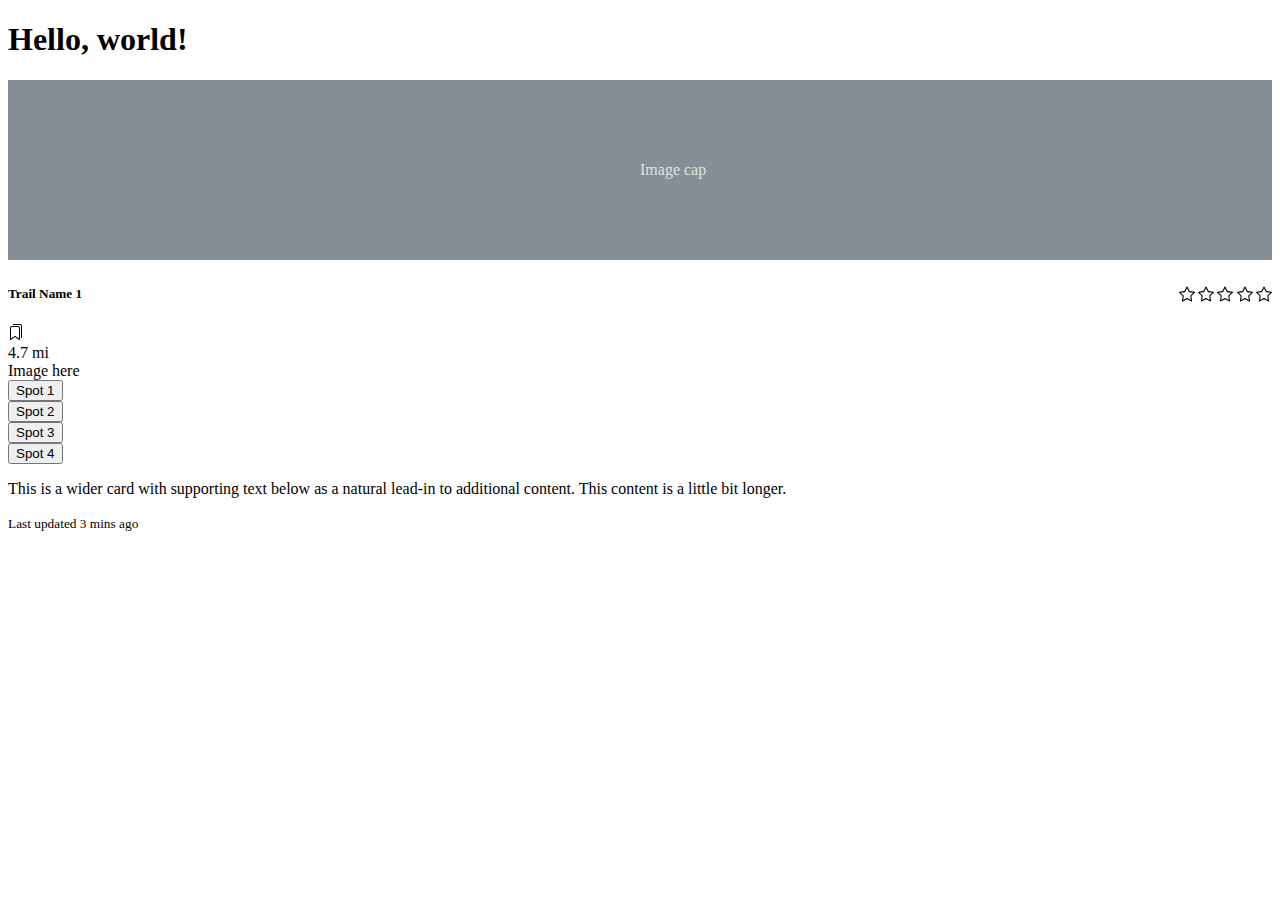
==== Project1/index.html @ 25364078 "Saving" ====
<!doctype html>
<html lang="en">
  <head>
    <meta charset="utf-8">
    <meta name="viewport" content="width=device-width, initial-scale=1">
    <title>Bootstrap demo</title>
    <link href="https://cdn.jsdelivr.net/npm/bootstrap@5.2.0-beta1/dist/css/bootstrap.min.css" rel="stylesheet" integrity="sha384-0evHe/X+R7YkIZDRvuzKMRqM+OrBnVFBL6DOitfPri4tjfHxaWutUpFmBp4vmVor" crossorigin="anonymous">
  </head>
  <body>
    <h1>Hello, world!</h1>
    <script src="https://cdn.jsdelivr.net/npm/bootstrap@5.2.0-beta1/dist/js/bootstrap.bundle.min.js" integrity="sha384-pprn3073KE6tl6bjs2QrFaJGz5/SUsLqktiwsUTF55Jfv3qYSDhgCecCxMW52nD2" crossorigin="anonymous"></script>

    <div class="container-md">
        <div class="card mb-3">
        <svg class="bd-placeholder-img card-img-top" width="100%" height="180" xmlns="http://www.w3.org/2000/svg" role="img" aria-label="Placeholder: Image cap" preserveAspectRatio="xMidYMid slice" focusable="false"><title>Placeholder</title><rect width="100%" height="100%" fill="#868e96"></rect><text x="50%" y="50%" fill="#dee2e6" dy=".3em">Image cap</text></svg>
      
        <div class="card-body">
      <!--     <h5 class="card-title">Trail Name 1</h5> -->
          
      <h5 class="card-title" style="text-align:left;">
          Trail Name 1
          <span style="float:right;">
              <svg xmlns="http://www.w3.org/2000/svg" width="16" height="16" fill="currentColor" class="bi bi-star" viewBox="0 0 16 16">
        <path d="M2.866 14.85c-.078.444.36.791.746.593l4.39-2.256 4.389 2.256c.386.198.824-.149.746-.592l-.83-4.73 3.522-3.356c.33-.314.16-.888-.282-.95l-4.898-.696L8.465.792a.513.513 0 0 0-.927 0L5.354 5.12l-4.898.696c-.441.062-.612.636-.283.95l3.523 3.356-.83 4.73zm4.905-2.767-3.686 1.894.694-3.957a.565.565 0 0 0-.163-.505L1.71 6.745l4.052-.576a.525.525 0 0 0 .393-.288L8 2.223l1.847 3.658a.525.525 0 0 0 .393.288l4.052.575-2.906 2.77a.565.565 0 0 0-.163.506l.694 3.957-3.686-1.894a.503.503 0 0 0-.461 0z"/>
      </svg>
            <svg xmlns="http://www.w3.org/2000/svg" width="16" height="16" fill="currentColor" class="bi bi-star" viewBox="0 0 16 16">
        <path d="M2.866 14.85c-.078.444.36.791.746.593l4.39-2.256 4.389 2.256c.386.198.824-.149.746-.592l-.83-4.73 3.522-3.356c.33-.314.16-.888-.282-.95l-4.898-.696L8.465.792a.513.513 0 0 0-.927 0L5.354 5.12l-4.898.696c-.441.062-.612.636-.283.95l3.523 3.356-.83 4.73zm4.905-2.767-3.686 1.894.694-3.957a.565.565 0 0 0-.163-.505L1.71 6.745l4.052-.576a.525.525 0 0 0 .393-.288L8 2.223l1.847 3.658a.525.525 0 0 0 .393.288l4.052.575-2.906 2.77a.565.565 0 0 0-.163.506l.694 3.957-3.686-1.894a.503.503 0 0 0-.461 0z"/>
      </svg>
            <svg xmlns="http://www.w3.org/2000/svg" width="16" height="16" fill="currentColor" class="bi bi-star" viewBox="0 0 16 16">
        <path d="M2.866 14.85c-.078.444.36.791.746.593l4.39-2.256 4.389 2.256c.386.198.824-.149.746-.592l-.83-4.73 3.522-3.356c.33-.314.16-.888-.282-.95l-4.898-.696L8.465.792a.513.513 0 0 0-.927 0L5.354 5.12l-4.898.696c-.441.062-.612.636-.283.95l3.523 3.356-.83 4.73zm4.905-2.767-3.686 1.894.694-3.957a.565.565 0 0 0-.163-.505L1.71 6.745l4.052-.576a.525.525 0 0 0 .393-.288L8 2.223l1.847 3.658a.525.525 0 0 0 .393.288l4.052.575-2.906 2.77a.565.565 0 0 0-.163.506l.694 3.957-3.686-1.894a.503.503 0 0 0-.461 0z"/>
      </svg>
            <svg xmlns="http://www.w3.org/2000/svg" width="16" height="16" fill="currentColor" class="bi bi-star" viewBox="0 0 16 16">
        <path d="M2.866 14.85c-.078.444.36.791.746.593l4.39-2.256 4.389 2.256c.386.198.824-.149.746-.592l-.83-4.73 3.522-3.356c.33-.314.16-.888-.282-.95l-4.898-.696L8.465.792a.513.513 0 0 0-.927 0L5.354 5.12l-4.898.696c-.441.062-.612.636-.283.95l3.523 3.356-.83 4.73zm4.905-2.767-3.686 1.894.694-3.957a.565.565 0 0 0-.163-.505L1.71 6.745l4.052-.576a.525.525 0 0 0 .393-.288L8 2.223l1.847 3.658a.525.525 0 0 0 .393.288l4.052.575-2.906 2.77a.565.565 0 0 0-.163.506l.694 3.957-3.686-1.894a.503.503 0 0 0-.461 0z"/>
      </svg>
            <svg xmlns="http://www.w3.org/2000/svg" width="16" height="16" fill="currentColor" class="bi bi-star" viewBox="0 0 16 16">
        <path d="M2.866 14.85c-.078.444.36.791.746.593l4.39-2.256 4.389 2.256c.386.198.824-.149.746-.592l-.83-4.73 3.522-3.356c.33-.314.16-.888-.282-.95l-4.898-.696L8.465.792a.513.513 0 0 0-.927 0L5.354 5.12l-4.898.696c-.441.062-.612.636-.283.95l3.523 3.356-.83 4.73zm4.905-2.767-3.686 1.894.694-3.957a.565.565 0 0 0-.163-.505L1.71 6.745l4.052-.576a.525.525 0 0 0 .393-.288L8 2.223l1.847 3.658a.525.525 0 0 0 .393.288l4.052.575-2.906 2.77a.565.565 0 0 0-.163.506l.694 3.957-3.686-1.894a.503.503 0 0 0-.461 0z"/>
      </svg>
          </span>
      </h5>
          <div class="container">
          <div class="row justify-content-start">
          <div class="col-1">
            <svg xmlns="http://www.w3.org/2000/svg" width="16" height="16" fill="currentColor" class="bi bi-bookmarks" viewBox="0 0 16 16">
        <path d="M2 4a2 2 0 0 1 2-2h6a2 2 0 0 1 2 2v11.5a.5.5 0 0 1-.777.416L7 13.101l-4.223 2.815A.5.5 0 0 1 2 15.5V4zm2-1a1 1 0 0 0-1 1v10.566l3.723-2.482a.5.5 0 0 1 .554 0L11 14.566V4a1 1 0 0 0-1-1H4z"/>
        <path d="M4.268 1H12a1 1 0 0 1 1 1v11.768l.223.148A.5.5 0 0 0 14 13.5V2a2 2 0 0 0-2-2H6a2 2 0 0 0-1.732 1z"/>
      </svg>
          </div>
          <div class="col-5 card-text">
            4.7 mi
          </div>
          <div class="col-6">
            Image here
          </div>
        </div>
            </div>
          <div class="container">
            <div class="row justify-content-start">
            <div class="col-2">
              <button type="button" class="btn btn-light" data-bs-container="body" data-bs-toggle="popover" data-bs-placement="top" data-bs-content="Top popover">
        Spot 1
      </button>
              </div>
            <div class="col-2">
              <button type="button" class="btn btn-light" data-bs-container="body" data-bs-toggle="popover" data-bs-placement="top" data-bs-content="Top popover">
        Spot 2
      </button>
              </div>
            <div class="col-2">
              <button type="button" class="btn btn-light" data-bs-container="body" data-bs-toggle="popover" data-bs-placement="top" data-bs-content="Top popover">
        Spot 3
      </button>
              </div>
            <div class="col-2">
              <button type="button" class="btn btn-light" data-bs-container="body" data-bs-toggle="popover" data-bs-placement="top" data-bs-content="Top popover">
        Spot 4
      </button>
              </div>
              </div>
            </div>
          <p class="card-text">This is a wider card with supporting text below as a natural lead-in to additional content. This content is a little bit longer.</p>
          <p class="card-text"><small class="text-muted">Last updated 3 mins ago</small></p>
        </div>
      </div>
      </div>
      
      
  </body>
</html>
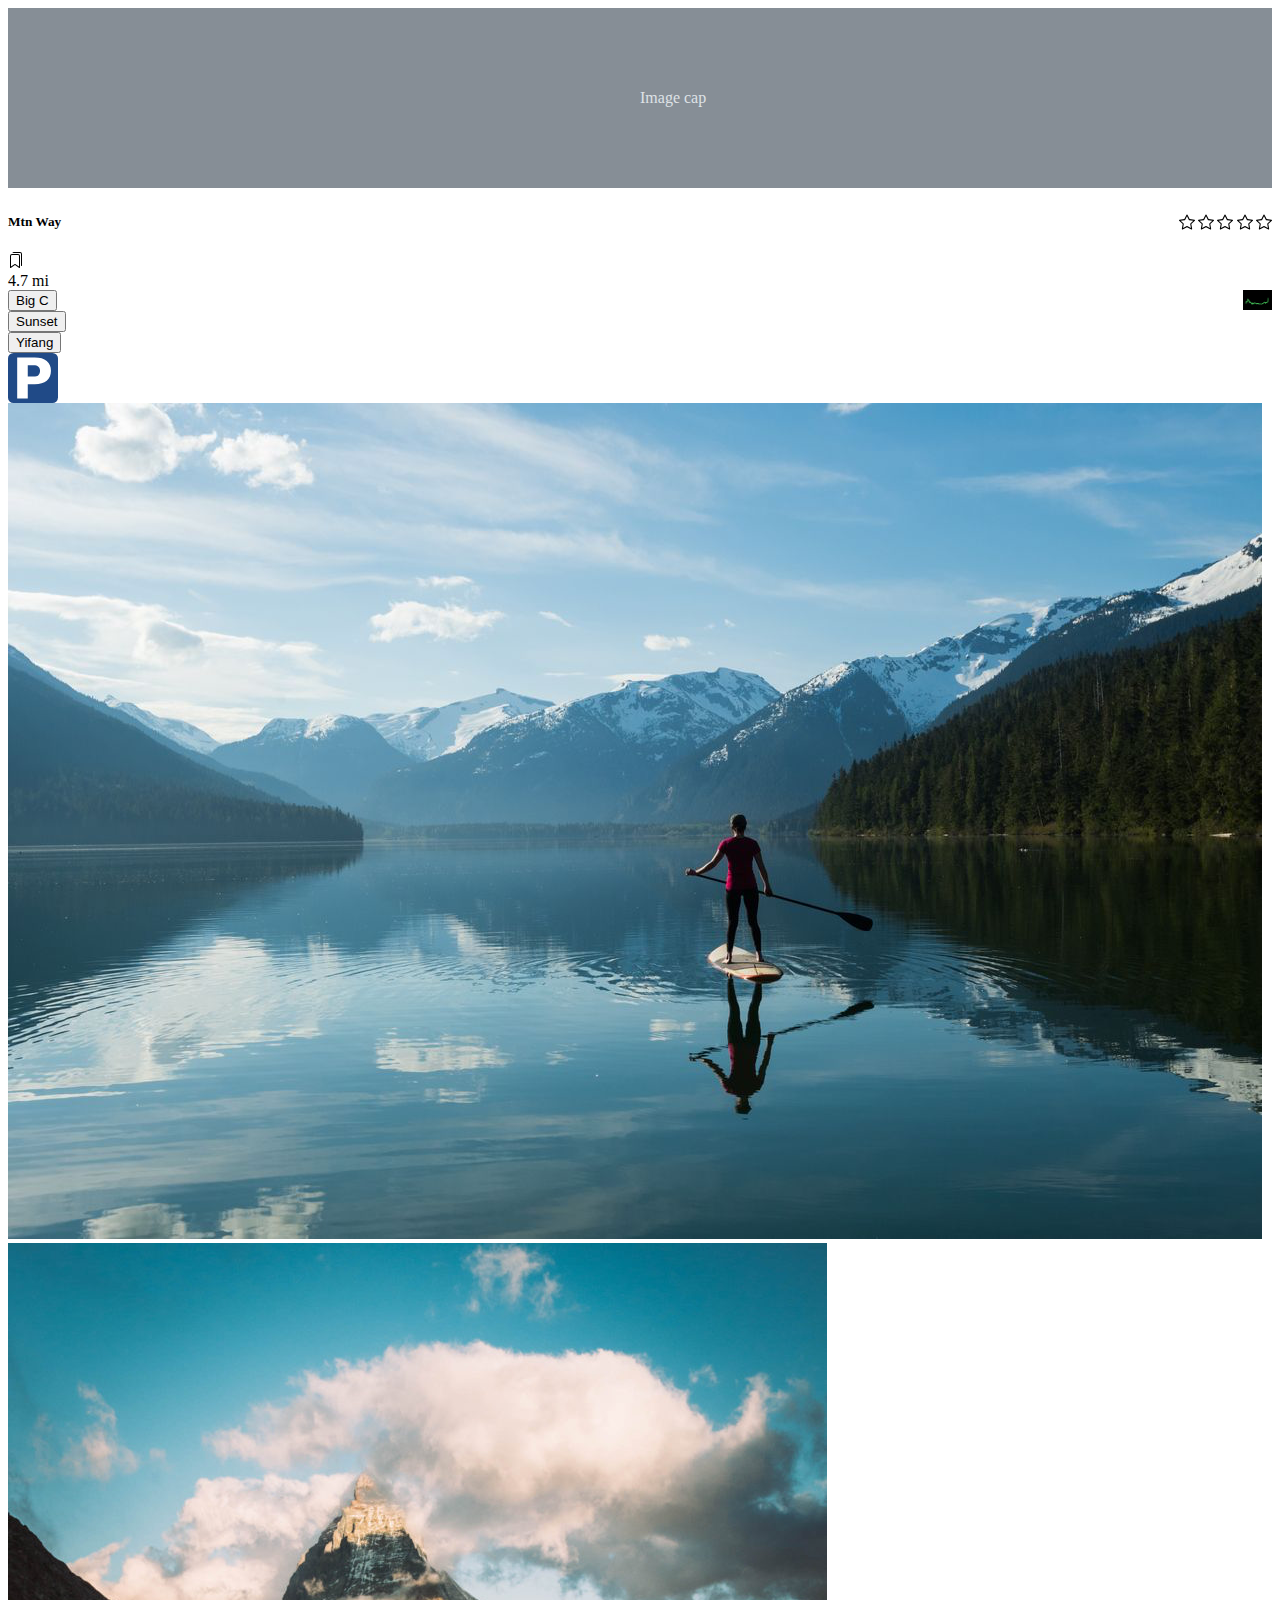
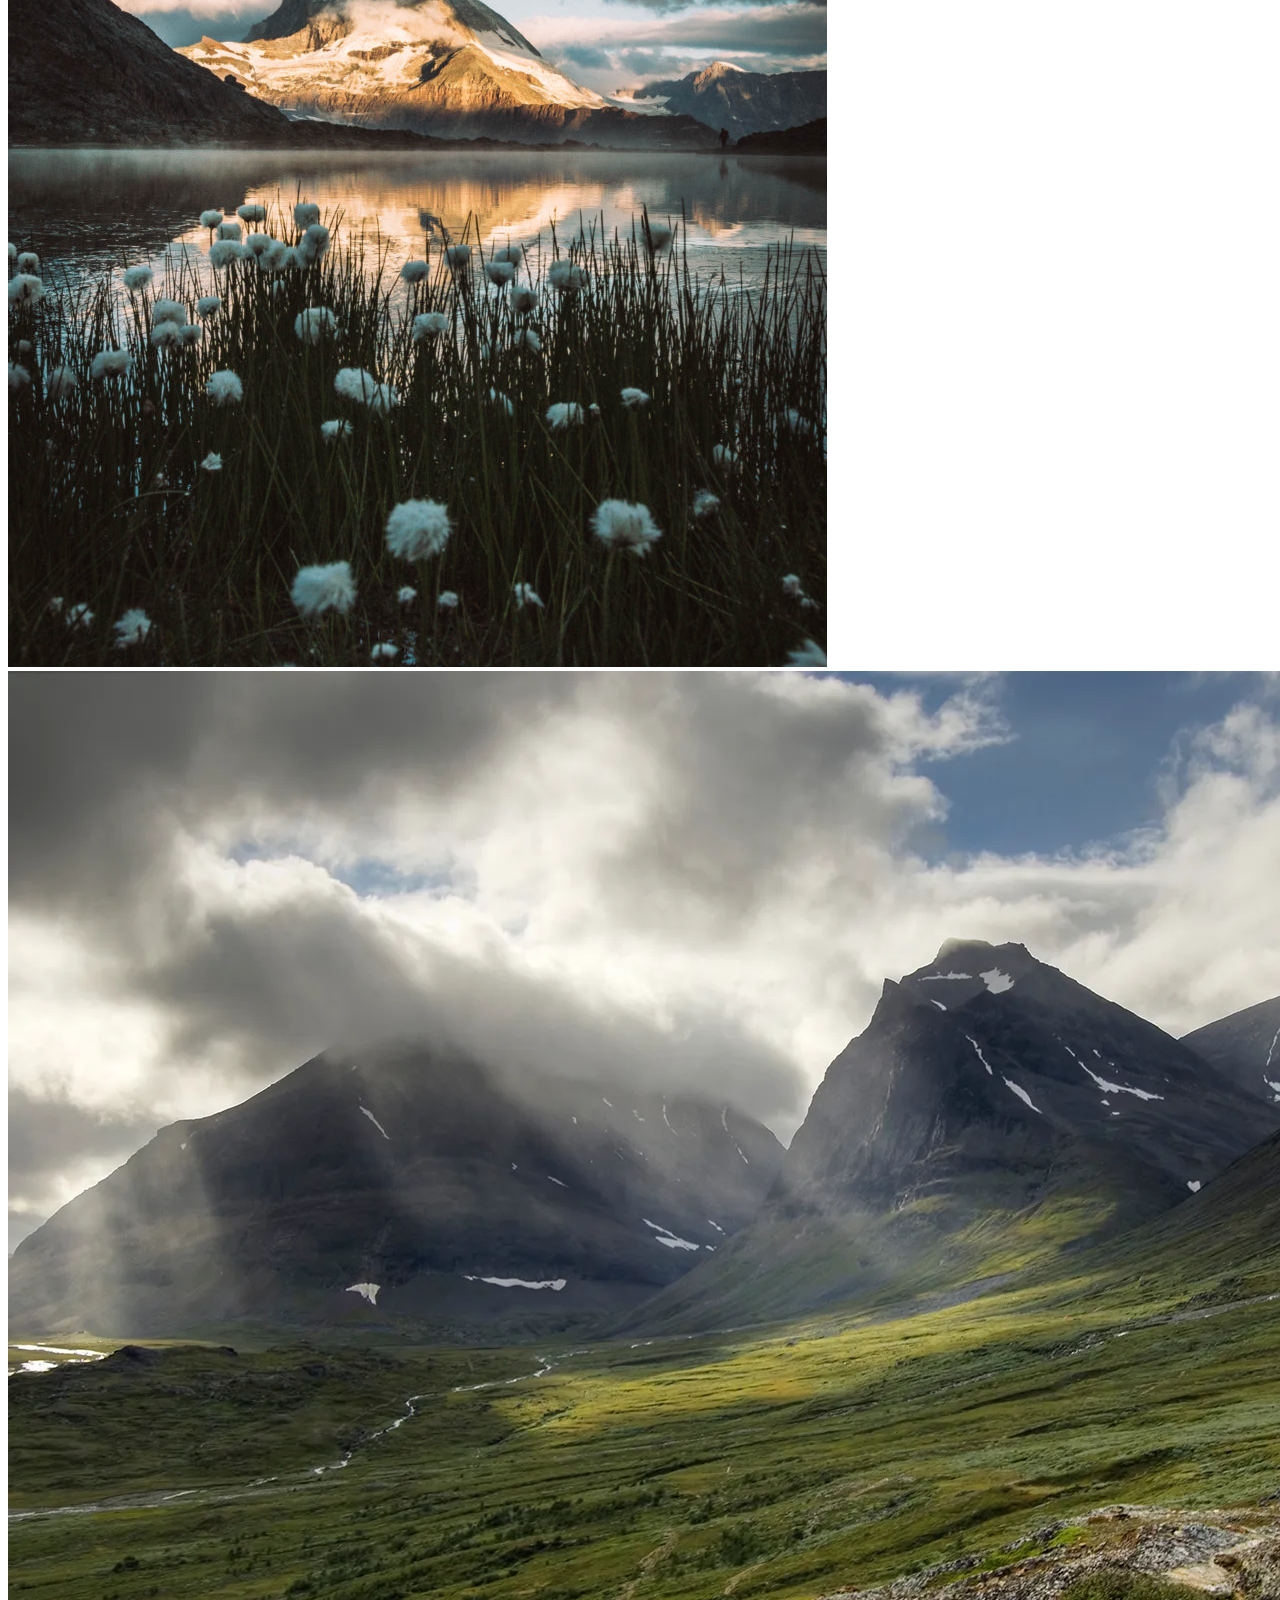
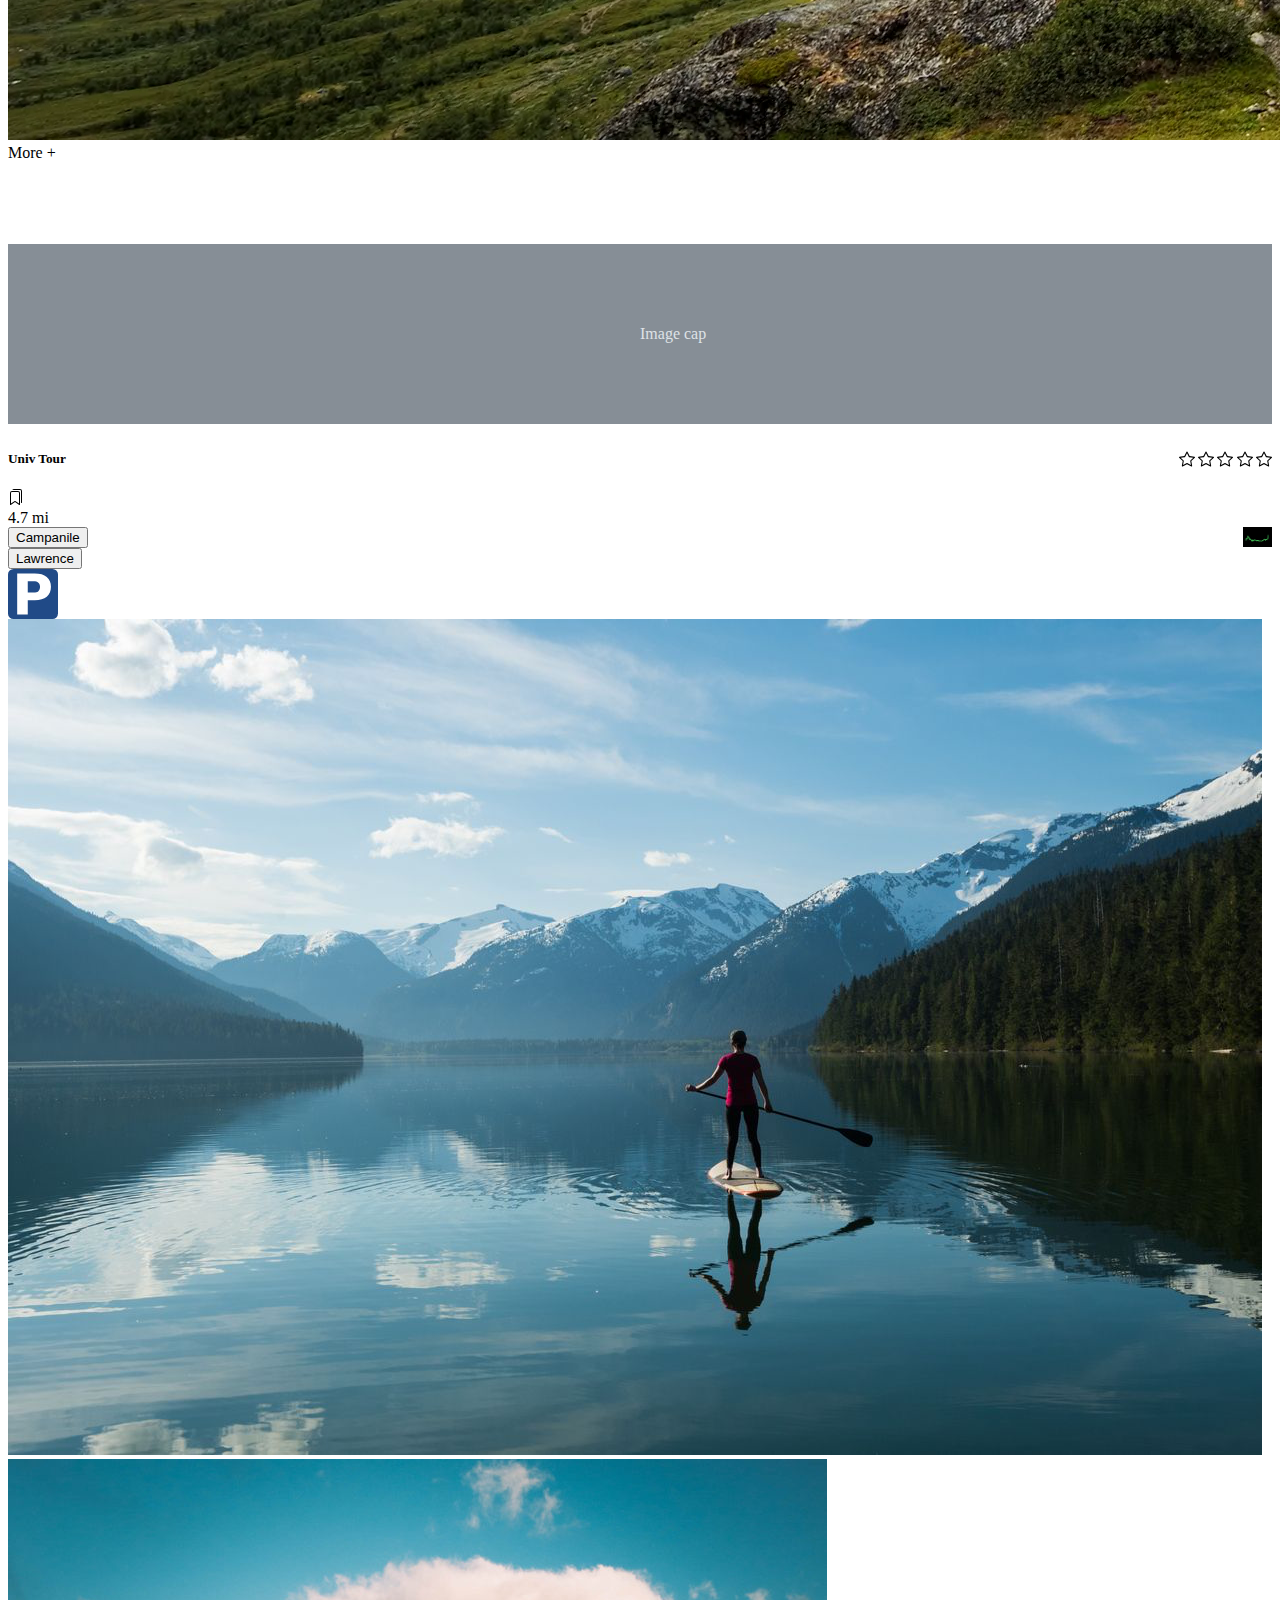
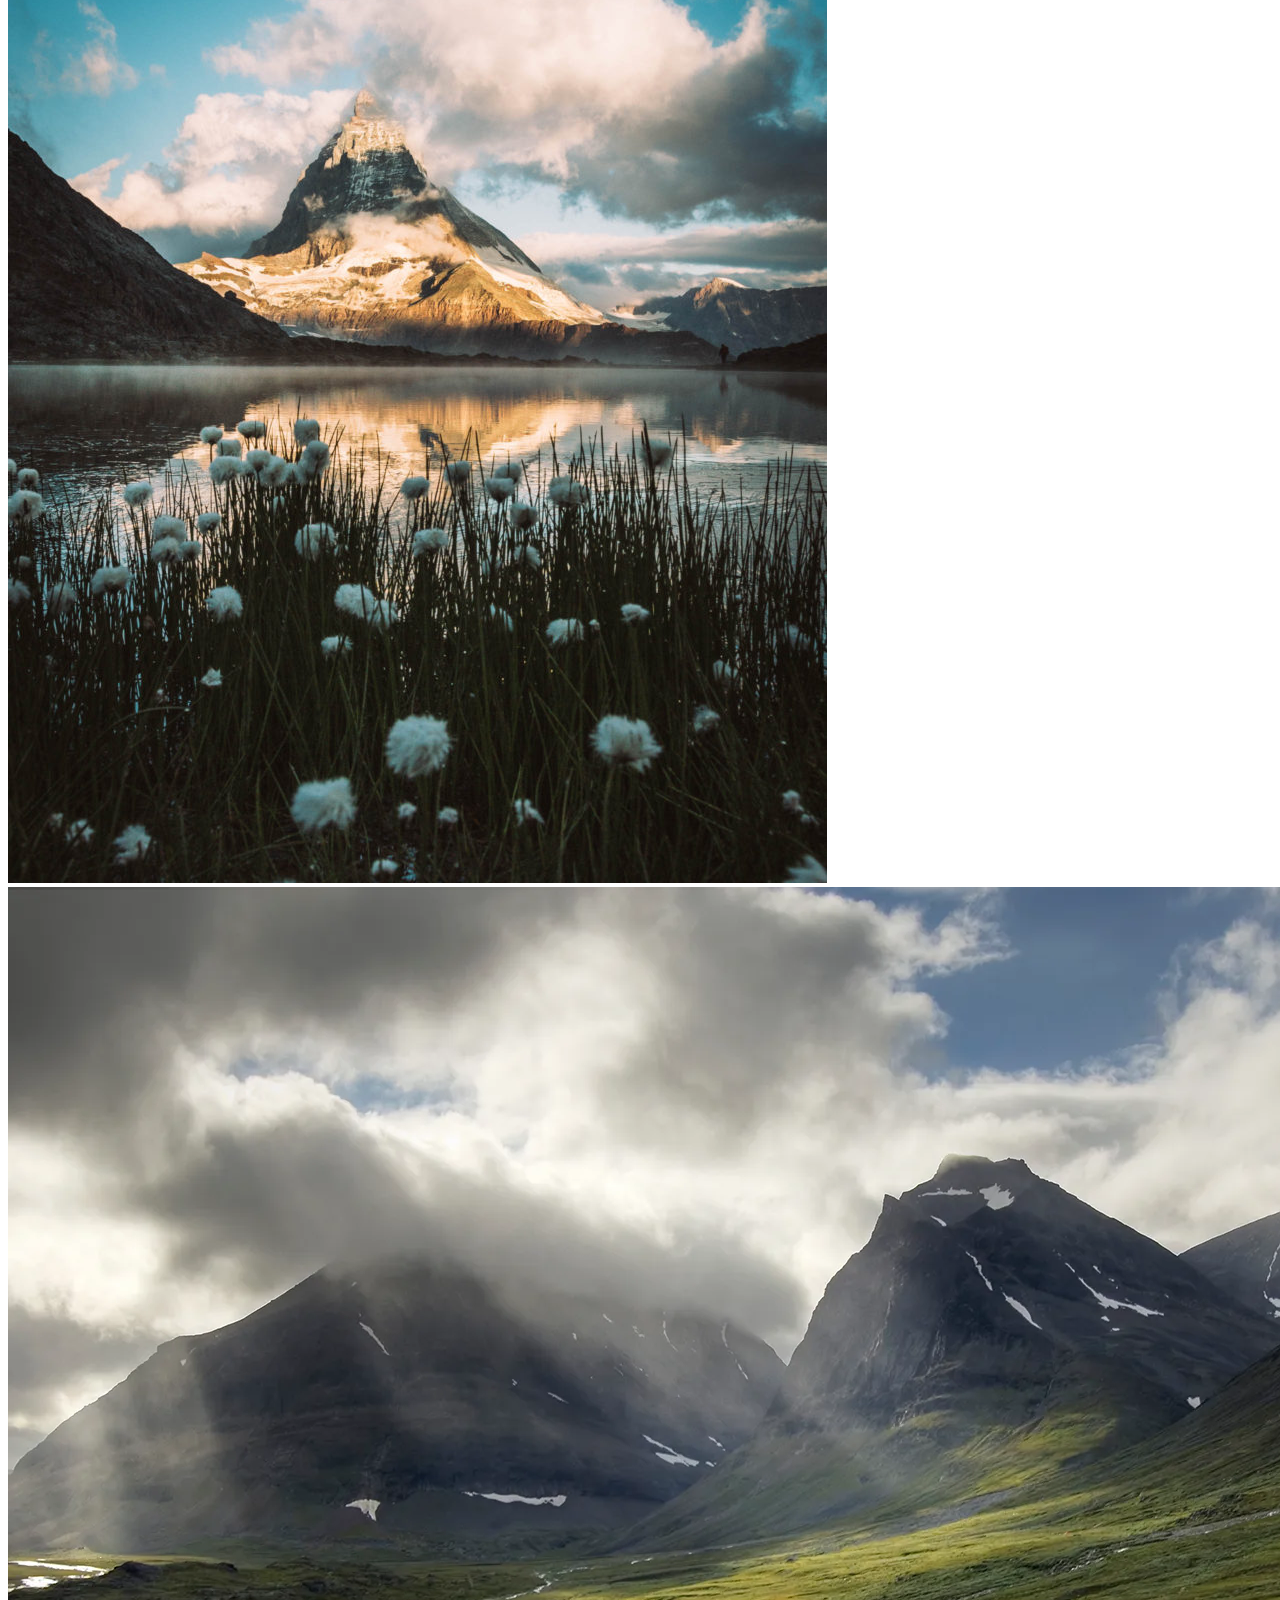
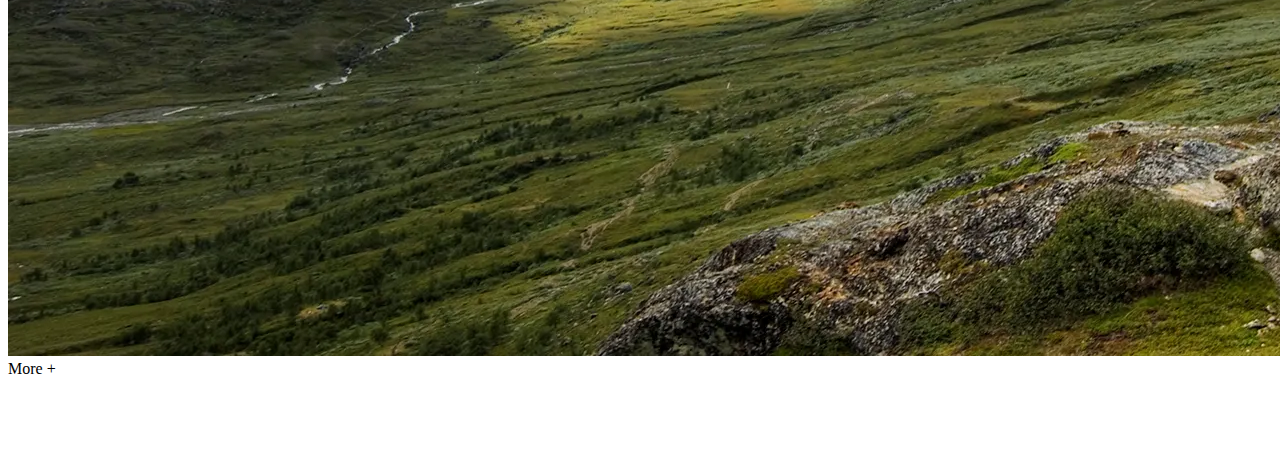
==== commit 732d5015: "Two tabs" ====
--- a/Project1/index.html
+++ b/Project1/index.html
@@ -3,14 +3,14 @@
   <head>
     <meta charset="utf-8">
     <meta name="viewport" content="width=device-width, initial-scale=1">
-    <title>Bootstrap demo</title>
+    <title>Project1 Index</title>
+    <link rel="stylesheet" href="Project1.css">
     <link href="https://cdn.jsdelivr.net/npm/bootstrap@5.2.0-beta1/dist/css/bootstrap.min.css" rel="stylesheet" integrity="sha384-0evHe/X+R7YkIZDRvuzKMRqM+OrBnVFBL6DOitfPri4tjfHxaWutUpFmBp4vmVor" crossorigin="anonymous">
   </head>
   <body>
-    <h1>Hello, world!</h1>
     <script src="https://cdn.jsdelivr.net/npm/bootstrap@5.2.0-beta1/dist/js/bootstrap.bundle.min.js" integrity="sha384-pprn3073KE6tl6bjs2QrFaJGz5/SUsLqktiwsUTF55Jfv3qYSDhgCecCxMW52nD2" crossorigin="anonymous"></script>
 
-    <div class="container-md">
+    <div class="container-md" style="margin-bottom:5px">
         <div class="card mb-3">
         <svg class="bd-placeholder-img card-img-top" width="100%" height="180" xmlns="http://www.w3.org/2000/svg" role="img" aria-label="Placeholder: Image cap" preserveAspectRatio="xMidYMid slice" focusable="false"><title>Placeholder</title><rect width="100%" height="100%" fill="#868e96"></rect><text x="50%" y="50%" fill="#dee2e6" dy=".3em">Image cap</text></svg>
       
@@ -18,7 +18,7 @@
       <!--     <h5 class="card-title">Trail Name 1</h5> -->
           
       <h5 class="card-title" style="text-align:left;">
-          Trail Name 1
+          Mtn Way
           <span style="float:right;">
               <svg xmlns="http://www.w3.org/2000/svg" width="16" height="16" fill="currentColor" class="bi bi-star" viewBox="0 0 16 16">
         <path d="M2.866 14.85c-.078.444.36.791.746.593l4.39-2.256 4.389 2.256c.386.198.824-.149.746-.592l-.83-4.73 3.522-3.356c.33-.314.16-.888-.282-.95l-4.898-.696L8.465.792a.513.513 0 0 0-.927 0L5.354 5.12l-4.898.696c-.441.062-.612.636-.283.95l3.523 3.356-.83 4.73zm4.905-2.767-3.686 1.894.694-3.957a.565.565 0 0 0-.163-.505L1.71 6.745l4.052-.576a.525.525 0 0 0 .393-.288L8 2.223l1.847 3.658a.525.525 0 0 0 .393.288l4.052.575-2.906 2.77a.565.565 0 0 0-.163.506l.694 3.957-3.686-1.894a.503.503 0 0 0-.461 0z"/>
@@ -49,36 +49,139 @@
             4.7 mi
           </div>
           <div class="col-6">
-            Image here
+            <span style="float:right;">
+                <img src="img/Chart1.jpeg" height="20px">
+            </span>
           </div>
         </div>
             </div>
           <div class="container">
             <div class="row justify-content-start">
-            <div class="col-2">
+            <div class="col-3">
               <button type="button" class="btn btn-light" data-bs-container="body" data-bs-toggle="popover" data-bs-placement="top" data-bs-content="Top popover">
-        Spot 1
+        Big C
       </button>
               </div>
-            <div class="col-2">
+            <div class="col-3">
               <button type="button" class="btn btn-light" data-bs-container="body" data-bs-toggle="popover" data-bs-placement="top" data-bs-content="Top popover">
-        Spot 2
+        Sunset
       </button>
               </div>
-            <div class="col-2">
+            <div class="col-3">
               <button type="button" class="btn btn-light" data-bs-container="body" data-bs-toggle="popover" data-bs-placement="top" data-bs-content="Top popover">
-        Spot 3
-      </button>
-              </div>
-            <div class="col-2">
-              <button type="button" class="btn btn-light" data-bs-container="body" data-bs-toggle="popover" data-bs-placement="top" data-bs-content="Top popover">
-        Spot 4
+        Yifang
       </button>
               </div>
               </div>
             </div>
-          <p class="card-text">This is a wider card with supporting text below as a natural lead-in to additional content. This content is a little bit longer.</p>
-          <p class="card-text"><small class="text-muted">Last updated 3 mins ago</small></p>
+            <div style="height: 50px">
+                <div class="h-100 d-inline-block" style="width: 70px">
+                    <img src="img/Parking_icon.svg" class="feature-image">
+                </div>
+                <div class="h-100 d-inline-block" style="width: 70px">
+                    <img src="https://www.freeiconspng.com/thumbs/restroom-icon/man-and-women-restroom-icon-12.png" class="feature-image">
+                </div>
+                <div class="h-100 d-inline-block" style="width: 70px">
+                    <img src="https://cdn1.iconfinder.com/data/icons/road-signs-line-filled/614/1066_-_Steep_ascent-512.png" class="feature-image">
+                </div>
+              </div>
+              <div class="d-flex flex-row flex-nowrap overflow-auto">
+                   <div class="card card-block mx-2" style="min-width: 100px; min-height: 100px">
+                    <img src="img/image1.png" class="card-img-top">
+                </div>
+                   <div class="card card-block mx-2" style="min-width: 100px; min-height: 100px">
+                    <img src="img/image2.png" class="card-img-top">
+                </div>
+                   <div class="card card-block mx-2" style="min-width: 100px; min-height: 100px">
+                    <img src="img/image6.png" class="card-img-top">
+                </div>
+                   <div class="card card-block mx-2" style="min-width: 100px; min-height: 100px">More +</div>
+                </div>
+        </div>
+      </div>
+
+
+      <div class="card mb-3">
+        <svg class="bd-placeholder-img card-img-top" width="100%" height="180" xmlns="http://www.w3.org/2000/svg" role="img" aria-label="Placeholder: Image cap" preserveAspectRatio="xMidYMid slice" focusable="false"><title>Placeholder</title><rect width="100%" height="100%" fill="#868e96"></rect><text x="50%" y="50%" fill="#dee2e6" dy=".3em">Image cap</text></svg>
+      
+        <div class="card-body">
+      <!--     <h5 class="card-title">Trail Name 1</h5> -->
+          
+      <h5 class="card-title" style="text-align:left;">
+          Univ Tour
+          <span style="float:right;">
+              <svg xmlns="http://www.w3.org/2000/svg" width="16" height="16" fill="currentColor" class="bi bi-star" viewBox="0 0 16 16">
+        <path d="M2.866 14.85c-.078.444.36.791.746.593l4.39-2.256 4.389 2.256c.386.198.824-.149.746-.592l-.83-4.73 3.522-3.356c.33-.314.16-.888-.282-.95l-4.898-.696L8.465.792a.513.513 0 0 0-.927 0L5.354 5.12l-4.898.696c-.441.062-.612.636-.283.95l3.523 3.356-.83 4.73zm4.905-2.767-3.686 1.894.694-3.957a.565.565 0 0 0-.163-.505L1.71 6.745l4.052-.576a.525.525 0 0 0 .393-.288L8 2.223l1.847 3.658a.525.525 0 0 0 .393.288l4.052.575-2.906 2.77a.565.565 0 0 0-.163.506l.694 3.957-3.686-1.894a.503.503 0 0 0-.461 0z"/>
+      </svg>
+            <svg xmlns="http://www.w3.org/2000/svg" width="16" height="16" fill="currentColor" class="bi bi-star" viewBox="0 0 16 16">
+        <path d="M2.866 14.85c-.078.444.36.791.746.593l4.39-2.256 4.389 2.256c.386.198.824-.149.746-.592l-.83-4.73 3.522-3.356c.33-.314.16-.888-.282-.95l-4.898-.696L8.465.792a.513.513 0 0 0-.927 0L5.354 5.12l-4.898.696c-.441.062-.612.636-.283.95l3.523 3.356-.83 4.73zm4.905-2.767-3.686 1.894.694-3.957a.565.565 0 0 0-.163-.505L1.71 6.745l4.052-.576a.525.525 0 0 0 .393-.288L8 2.223l1.847 3.658a.525.525 0 0 0 .393.288l4.052.575-2.906 2.77a.565.565 0 0 0-.163.506l.694 3.957-3.686-1.894a.503.503 0 0 0-.461 0z"/>
+      </svg>
+            <svg xmlns="http://www.w3.org/2000/svg" width="16" height="16" fill="currentColor" class="bi bi-star" viewBox="0 0 16 16">
+        <path d="M2.866 14.85c-.078.444.36.791.746.593l4.39-2.256 4.389 2.256c.386.198.824-.149.746-.592l-.83-4.73 3.522-3.356c.33-.314.16-.888-.282-.95l-4.898-.696L8.465.792a.513.513 0 0 0-.927 0L5.354 5.12l-4.898.696c-.441.062-.612.636-.283.95l3.523 3.356-.83 4.73zm4.905-2.767-3.686 1.894.694-3.957a.565.565 0 0 0-.163-.505L1.71 6.745l4.052-.576a.525.525 0 0 0 .393-.288L8 2.223l1.847 3.658a.525.525 0 0 0 .393.288l4.052.575-2.906 2.77a.565.565 0 0 0-.163.506l.694 3.957-3.686-1.894a.503.503 0 0 0-.461 0z"/>
+      </svg>
+            <svg xmlns="http://www.w3.org/2000/svg" width="16" height="16" fill="currentColor" class="bi bi-star" viewBox="0 0 16 16">
+        <path d="M2.866 14.85c-.078.444.36.791.746.593l4.39-2.256 4.389 2.256c.386.198.824-.149.746-.592l-.83-4.73 3.522-3.356c.33-.314.16-.888-.282-.95l-4.898-.696L8.465.792a.513.513 0 0 0-.927 0L5.354 5.12l-4.898.696c-.441.062-.612.636-.283.95l3.523 3.356-.83 4.73zm4.905-2.767-3.686 1.894.694-3.957a.565.565 0 0 0-.163-.505L1.71 6.745l4.052-.576a.525.525 0 0 0 .393-.288L8 2.223l1.847 3.658a.525.525 0 0 0 .393.288l4.052.575-2.906 2.77a.565.565 0 0 0-.163.506l.694 3.957-3.686-1.894a.503.503 0 0 0-.461 0z"/>
+      </svg>
+            <svg xmlns="http://www.w3.org/2000/svg" width="16" height="16" fill="currentColor" class="bi bi-star" viewBox="0 0 16 16">
+        <path d="M2.866 14.85c-.078.444.36.791.746.593l4.39-2.256 4.389 2.256c.386.198.824-.149.746-.592l-.83-4.73 3.522-3.356c.33-.314.16-.888-.282-.95l-4.898-.696L8.465.792a.513.513 0 0 0-.927 0L5.354 5.12l-4.898.696c-.441.062-.612.636-.283.95l3.523 3.356-.83 4.73zm4.905-2.767-3.686 1.894.694-3.957a.565.565 0 0 0-.163-.505L1.71 6.745l4.052-.576a.525.525 0 0 0 .393-.288L8 2.223l1.847 3.658a.525.525 0 0 0 .393.288l4.052.575-2.906 2.77a.565.565 0 0 0-.163.506l.694 3.957-3.686-1.894a.503.503 0 0 0-.461 0z"/>
+      </svg>
+          </span>
+      </h5>
+          <div class="container">
+          <div class="row justify-content-start">
+          <div class="col-1">
+            <svg xmlns="http://www.w3.org/2000/svg" width="16" height="16" fill="currentColor" class="bi bi-bookmarks" viewBox="0 0 16 16">
+        <path d="M2 4a2 2 0 0 1 2-2h6a2 2 0 0 1 2 2v11.5a.5.5 0 0 1-.777.416L7 13.101l-4.223 2.815A.5.5 0 0 1 2 15.5V4zm2-1a1 1 0 0 0-1 1v10.566l3.723-2.482a.5.5 0 0 1 .554 0L11 14.566V4a1 1 0 0 0-1-1H4z"/>
+        <path d="M4.268 1H12a1 1 0 0 1 1 1v11.768l.223.148A.5.5 0 0 0 14 13.5V2a2 2 0 0 0-2-2H6a2 2 0 0 0-1.732 1z"/>
+      </svg>
+          </div>
+          <div class="col-5 card-text">
+            4.7 mi
+          </div>
+          <div class="col-6">
+            <span style="float:right;">
+                <img src="img/Chart1.jpeg" height="20px">
+            </span>
+          </div>
+        </div>
+            </div>
+          <div class="container">
+            <div class="row justify-content-start">
+            <div class="col-3">
+              <button type="button" class="btn btn-light" data-bs-container="body" data-bs-toggle="popover" data-bs-placement="top" data-bs-content="Top popover">
+        Campanile
+      </button>
+              </div>
+            <div class="col-3">
+              <button type="button" class="btn btn-light" data-bs-container="body" data-bs-toggle="popover" data-bs-placement="top" data-bs-content="Top popover">
+        Lawrence
+      </button>
+              </div>
+              </div>
+            </div>
+            <div style="height: 50px">
+                <div class="h-100 d-inline-block" style="width: 70px">
+                    <img src="img/Parking_icon.svg" class="feature-image">
+                </div>
+                <div class="h-100 d-inline-block" style="width: 70px">
+                    <img src="https://www.freeiconspng.com/thumbs/restroom-icon/man-and-women-restroom-icon-12.png" class="feature-image">
+                </div>
+                <div class="h-100 d-inline-block" style="width: 70px">
+                    <img src="https://cdn1.iconfinder.com/data/icons/road-signs-line-filled/614/1066_-_Steep_ascent-512.png" class="feature-image">
+                </div>
+              </div>
+              <div class="d-flex flex-row flex-nowrap overflow-auto">
+                   <div class="card card-block mx-2" style="min-width: 100px; min-height: 100px">
+                    <img src="img/image1.png" class="card-img-top">
+                </div>
+                   <div class="card card-block mx-2" style="min-width: 100px; min-height: 100px">
+                    <img src="img/image2.png" class="card-img-top">
+                </div>
+                   <div class="card card-block mx-2" style="min-width: 100px; min-height: 100px">
+                    <img src="img/image6.png" class="card-img-top">
+                </div>
+                   <div class="card card-block mx-2" style="min-width: 100px; min-height: 100px">More +</div>
+                </div>
         </div>
       </div>
       </div>
--- a/Project1/Project1.css
+++ b/Project1/Project1.css
@@ -0,0 +1,7 @@
+.chart {display: inline-block; max-height: 20px;}
+
+.chart img {max-width: 100%; height:auto;}
+
+.feature-image {
+    height:50px; 
+   }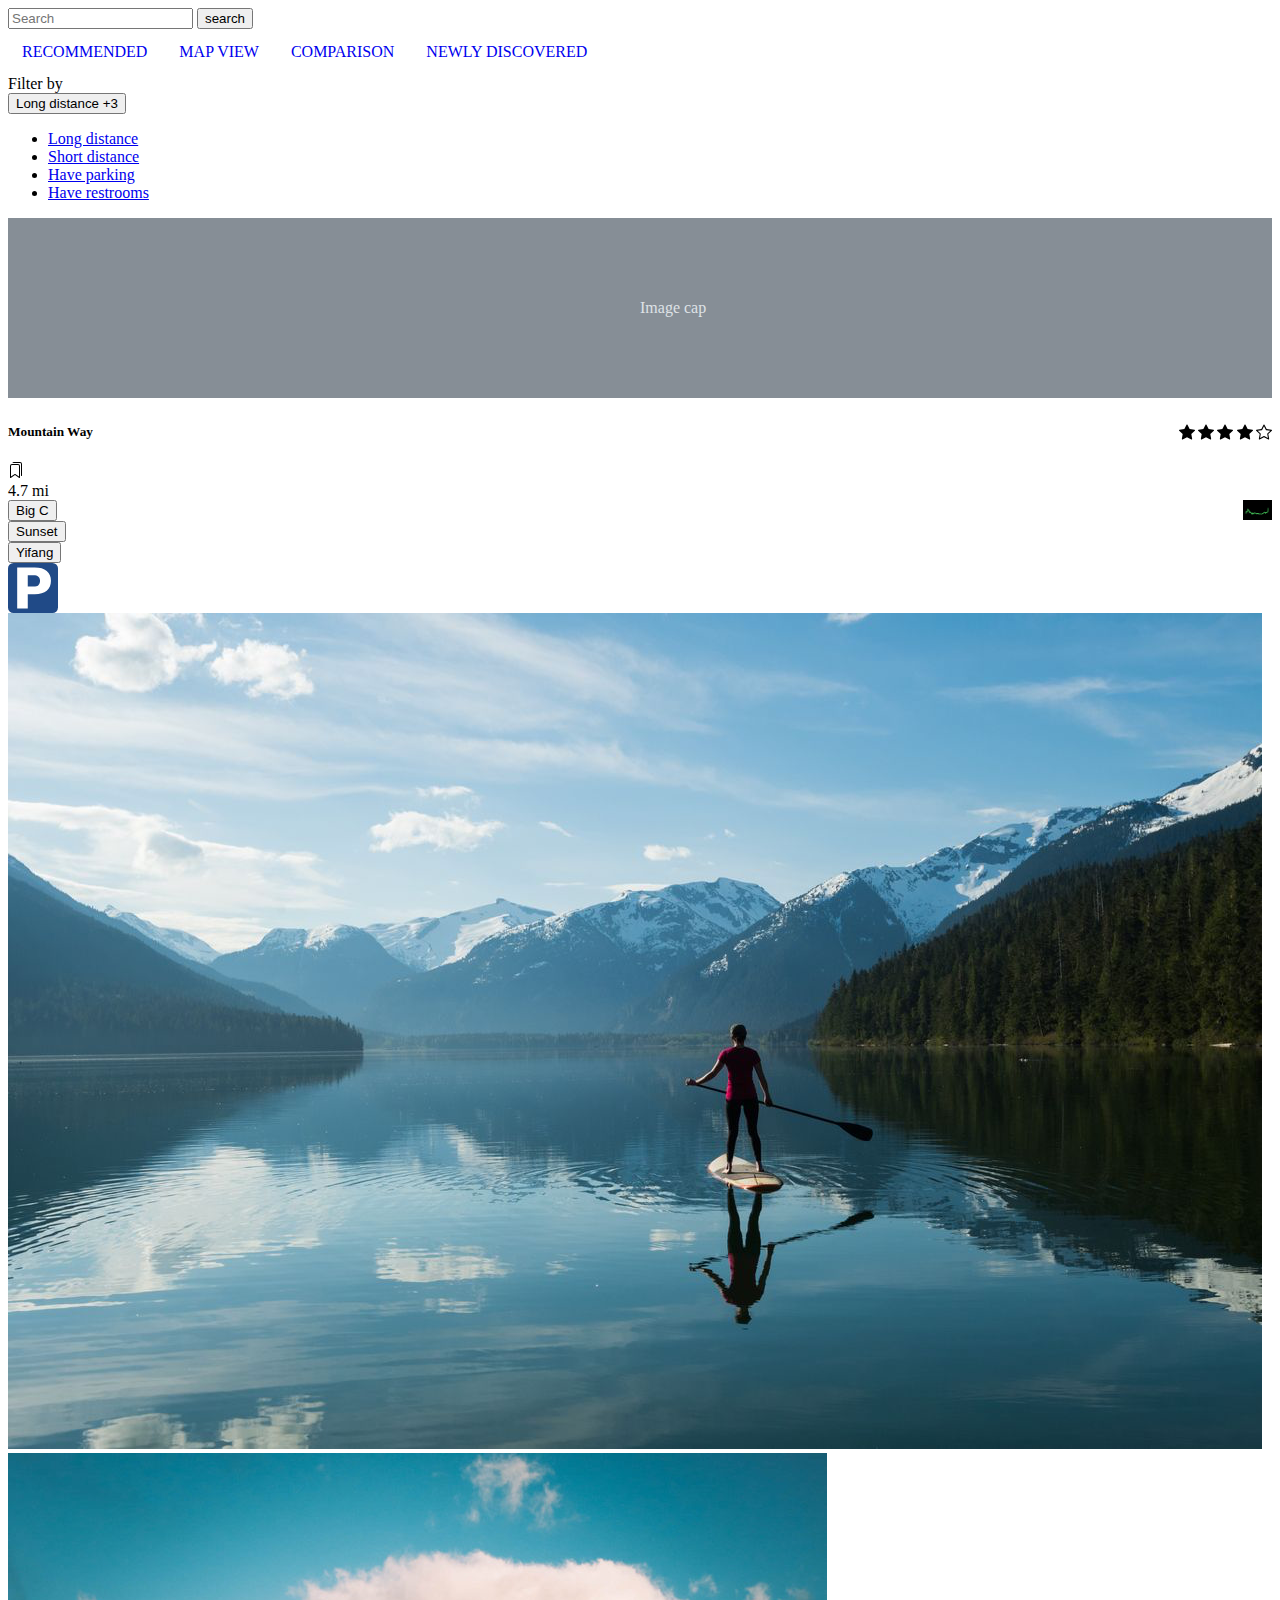
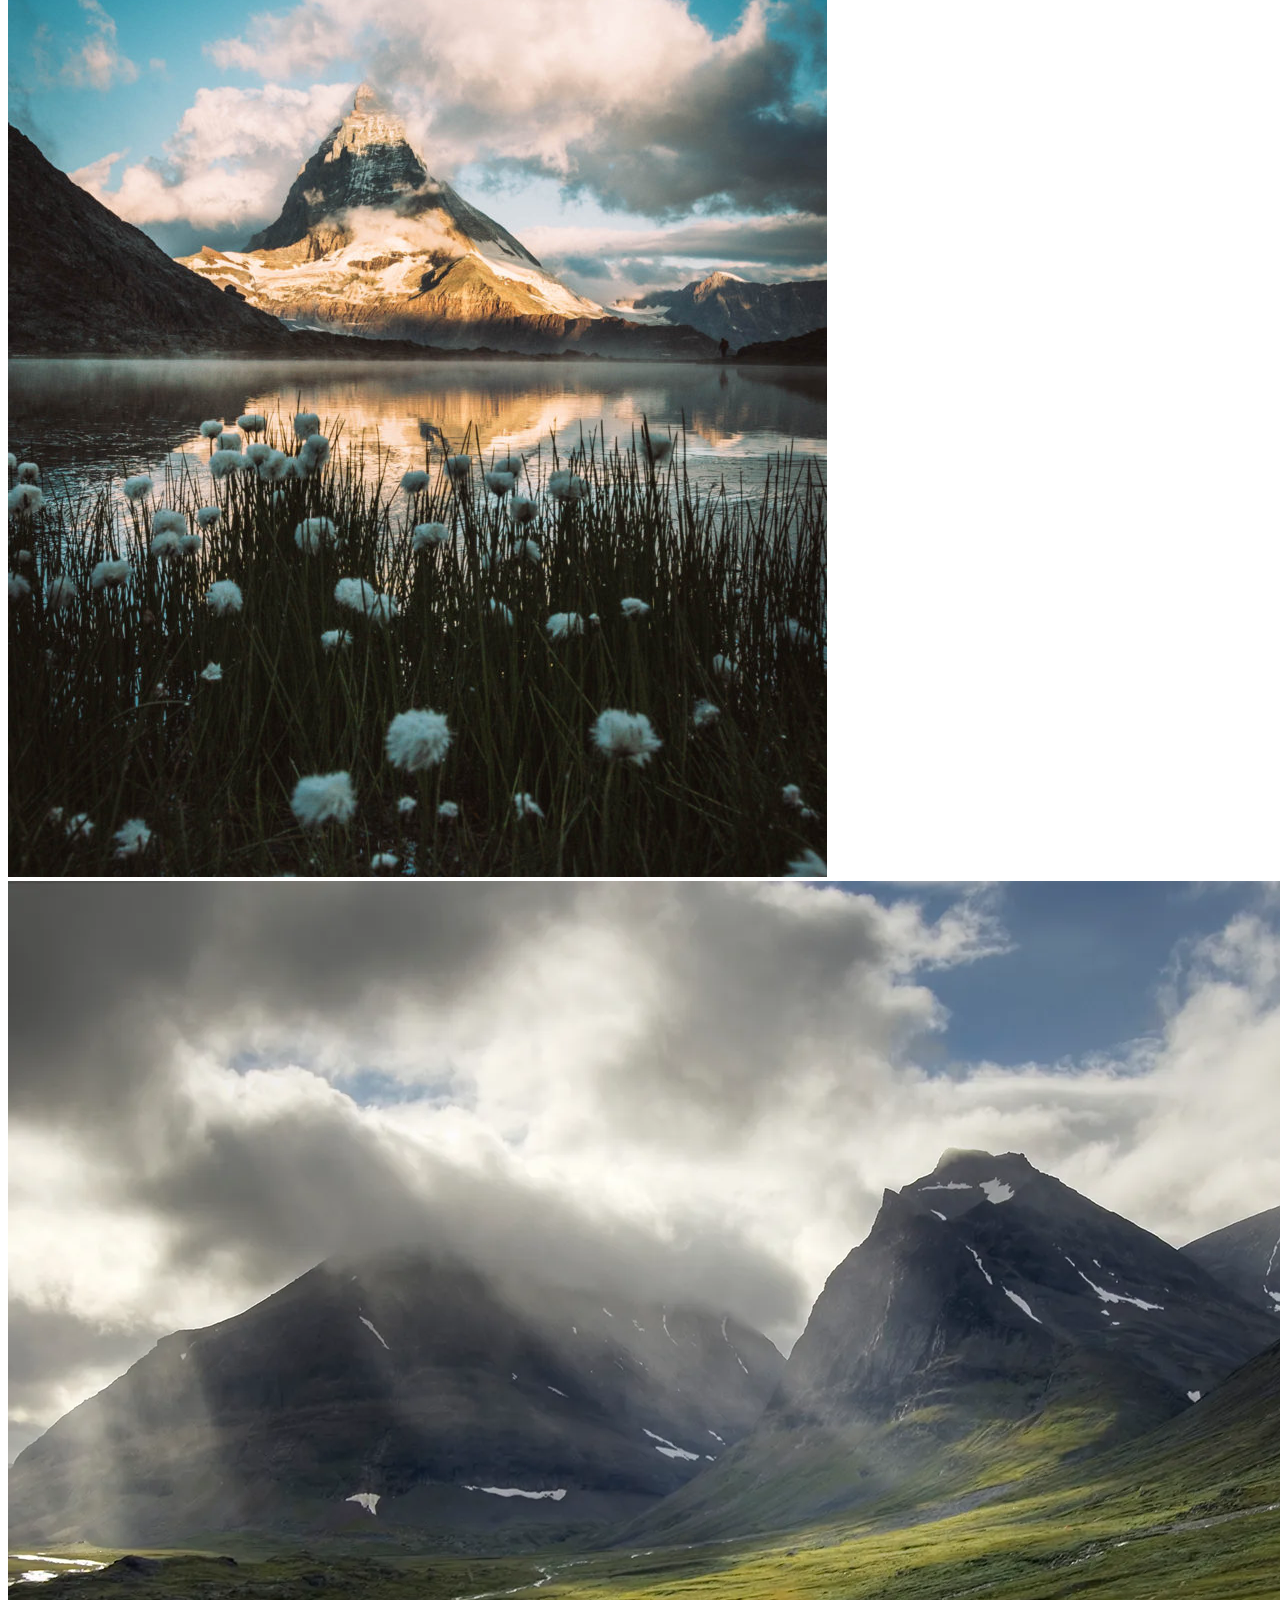
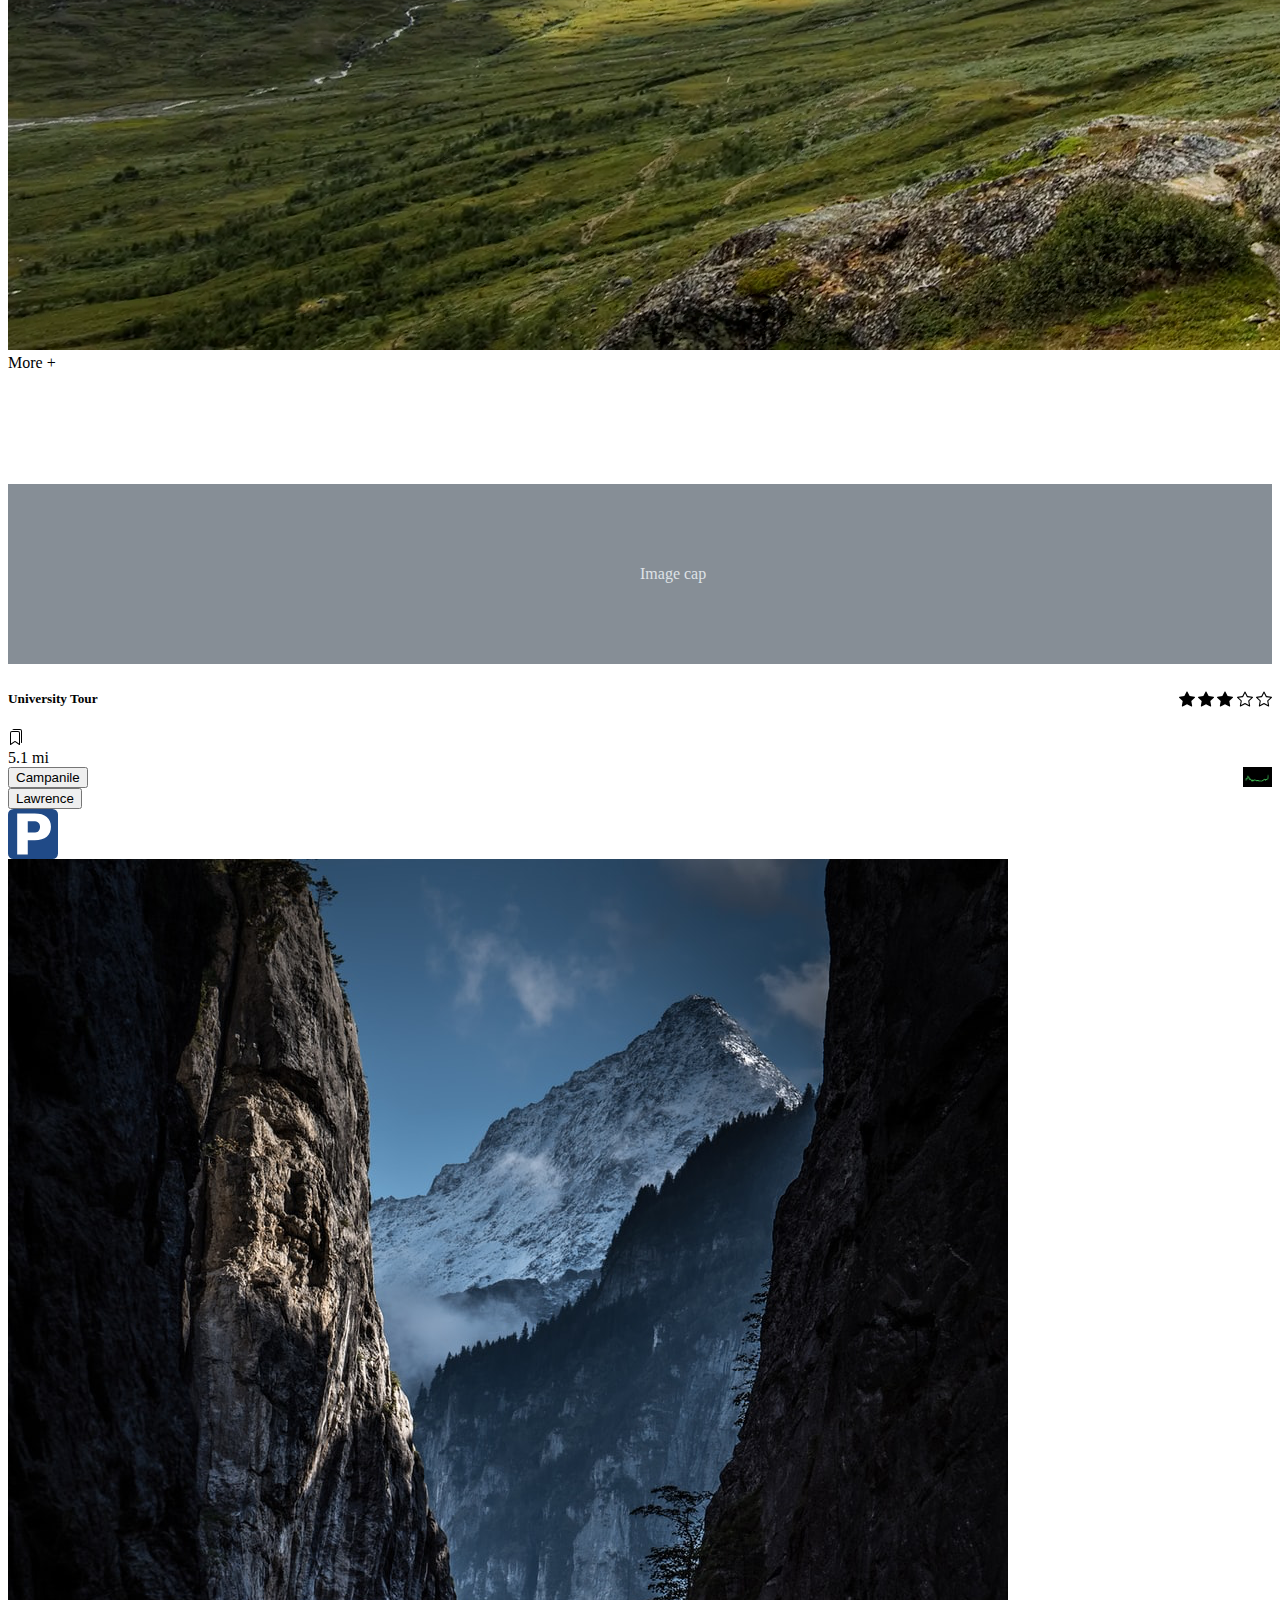
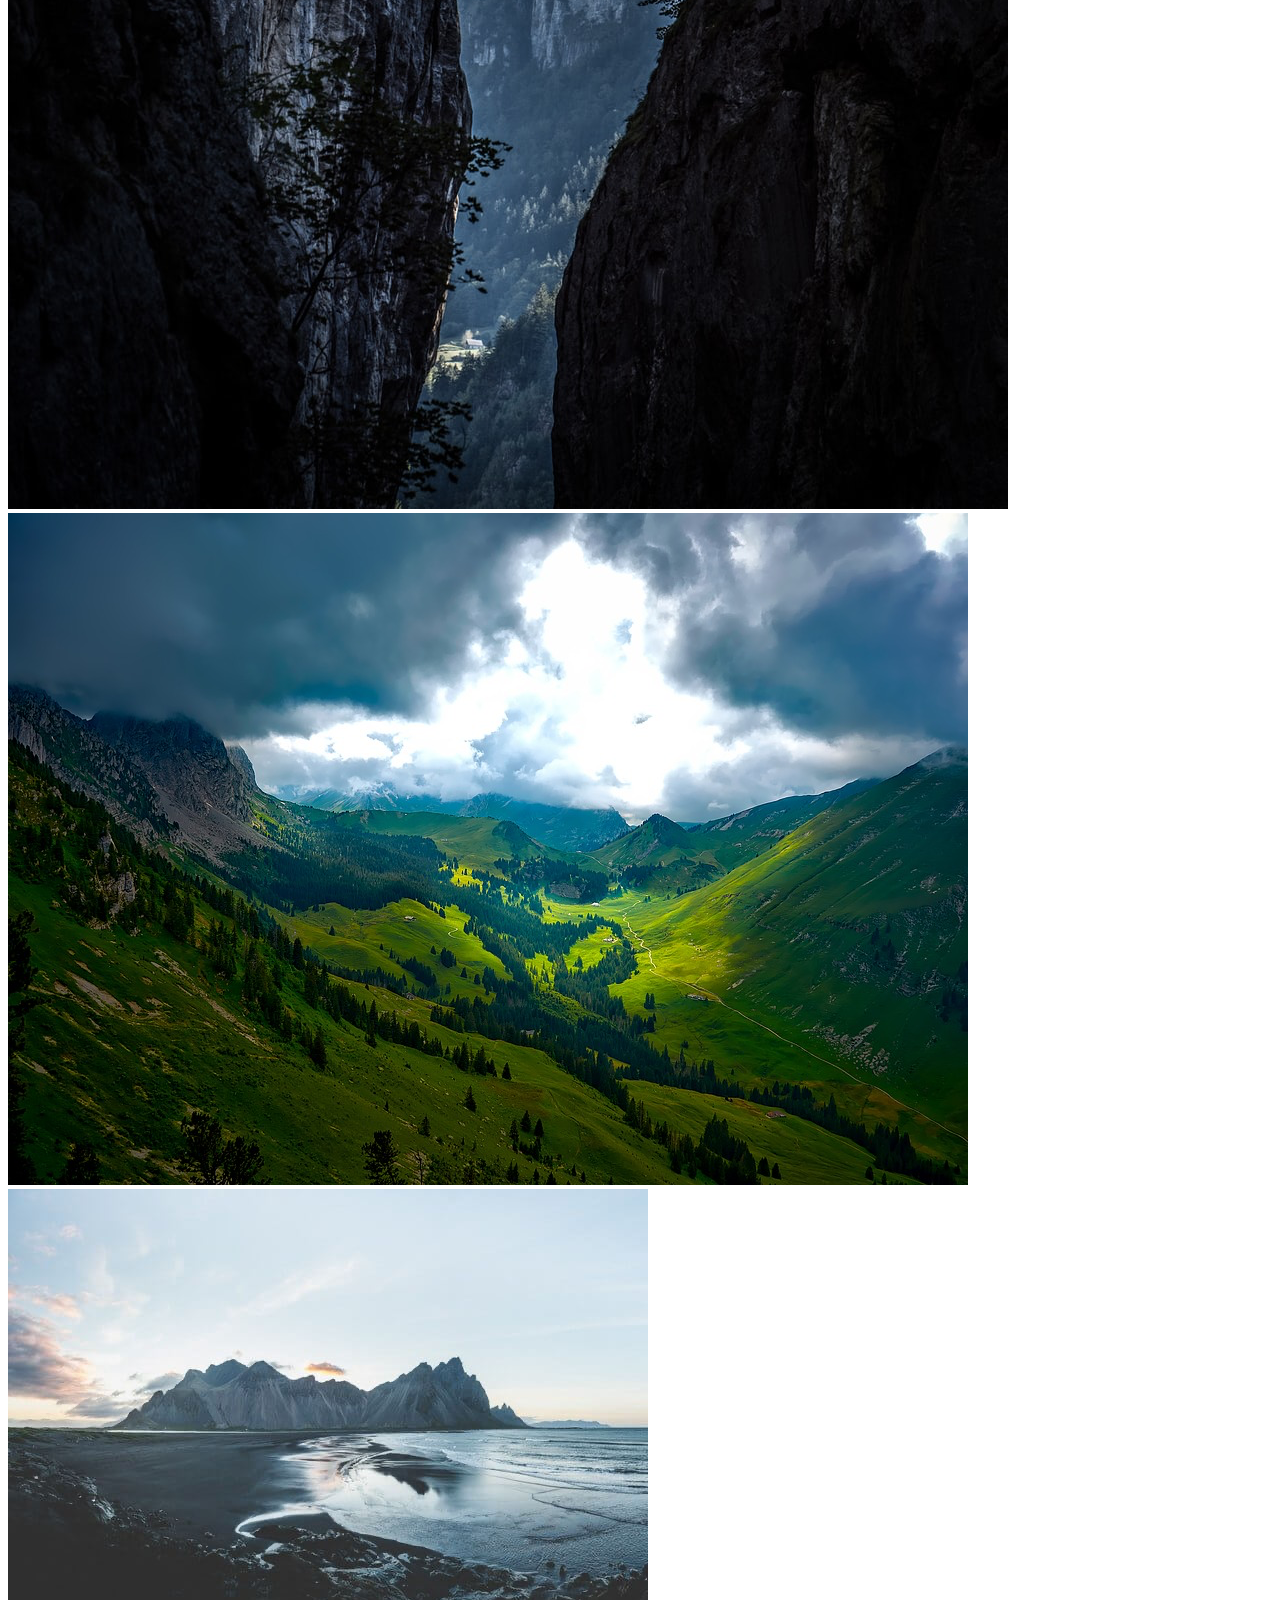
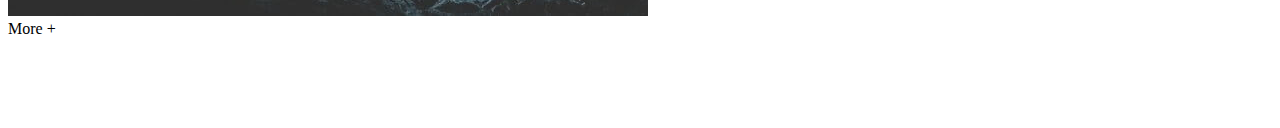
==== commit 62c74716: "Index page okay" ====
--- a/Project1/index.html
+++ b/Project1/index.html
@@ -10,28 +10,61 @@
   <body>
     <script src="https://cdn.jsdelivr.net/npm/bootstrap@5.2.0-beta1/dist/js/bootstrap.bundle.min.js" integrity="sha384-pprn3073KE6tl6bjs2QrFaJGz5/SUsLqktiwsUTF55Jfv3qYSDhgCecCxMW52nD2" crossorigin="anonymous"></script>
 
+        <div class="input-group">
+        <input type="search" class="form-control rounded" placeholder="Search" aria-label="Search" aria-describedby="search-addon" />
+        <button type="button" class="btn btn-outline-primary">search</button>
+        </div>
+
+        <div class="scrollmenu">
+            <a href="#">RECOMMENDED</a>
+            <a href="#">MAP VIEW</a>
+            <a href="#">COMPARISON</a>
+            <a href="#">NEWLY DISCOVERED</a>
+          </div>
+
+
+          <div class="container">
+            <div class="row justify-content-start">
+            <div class="col-6">
+              Filter by
+              </div>
+            <div class="col-4">
+                <div class="dropdown">
+                    <button class="btn btn-secondary dropdown-toggle" type="button" id="dropdownMenuButton1" data-bs-toggle="dropdown" aria-expanded="false">
+                      Long distance +3
+                    </button>
+                    <ul class="dropdown-menu" aria-labelledby="dropdownMenuButton1">
+                      <li><a class="dropdown-item" href="#">Long distance</a></li>
+                      <li><a class="dropdown-item" href="#">Short distance</a></li>
+                      <li><a class="dropdown-item" href="#">Have parking</a></li>
+                      <li><a class="dropdown-item" href="#">Have restrooms</a></li>
+                    </ul>
+                  </div>
+              </div>
+              </div>
+            </div>
+
     <div class="container-md" style="margin-bottom:5px">
         <div class="card mb-3">
         <svg class="bd-placeholder-img card-img-top" width="100%" height="180" xmlns="http://www.w3.org/2000/svg" role="img" aria-label="Placeholder: Image cap" preserveAspectRatio="xMidYMid slice" focusable="false"><title>Placeholder</title><rect width="100%" height="100%" fill="#868e96"></rect><text x="50%" y="50%" fill="#dee2e6" dy=".3em">Image cap</text></svg>
       
         <div class="card-body">
-      <!--     <h5 class="card-title">Trail Name 1</h5> -->
           
       <h5 class="card-title" style="text-align:left;">
-          Mtn Way
+          Mountain Way
           <span style="float:right;">
-              <svg xmlns="http://www.w3.org/2000/svg" width="16" height="16" fill="currentColor" class="bi bi-star" viewBox="0 0 16 16">
-        <path d="M2.866 14.85c-.078.444.36.791.746.593l4.39-2.256 4.389 2.256c.386.198.824-.149.746-.592l-.83-4.73 3.522-3.356c.33-.314.16-.888-.282-.95l-4.898-.696L8.465.792a.513.513 0 0 0-.927 0L5.354 5.12l-4.898.696c-.441.062-.612.636-.283.95l3.523 3.356-.83 4.73zm4.905-2.767-3.686 1.894.694-3.957a.565.565 0 0 0-.163-.505L1.71 6.745l4.052-.576a.525.525 0 0 0 .393-.288L8 2.223l1.847 3.658a.525.525 0 0 0 .393.288l4.052.575-2.906 2.77a.565.565 0 0 0-.163.506l.694 3.957-3.686-1.894a.503.503 0 0 0-.461 0z"/>
-      </svg>
-            <svg xmlns="http://www.w3.org/2000/svg" width="16" height="16" fill="currentColor" class="bi bi-star" viewBox="0 0 16 16">
-        <path d="M2.866 14.85c-.078.444.36.791.746.593l4.39-2.256 4.389 2.256c.386.198.824-.149.746-.592l-.83-4.73 3.522-3.356c.33-.314.16-.888-.282-.95l-4.898-.696L8.465.792a.513.513 0 0 0-.927 0L5.354 5.12l-4.898.696c-.441.062-.612.636-.283.95l3.523 3.356-.83 4.73zm4.905-2.767-3.686 1.894.694-3.957a.565.565 0 0 0-.163-.505L1.71 6.745l4.052-.576a.525.525 0 0 0 .393-.288L8 2.223l1.847 3.658a.525.525 0 0 0 .393.288l4.052.575-2.906 2.77a.565.565 0 0 0-.163.506l.694 3.957-3.686-1.894a.503.503 0 0 0-.461 0z"/>
-      </svg>
-            <svg xmlns="http://www.w3.org/2000/svg" width="16" height="16" fill="currentColor" class="bi bi-star" viewBox="0 0 16 16">
-        <path d="M2.866 14.85c-.078.444.36.791.746.593l4.39-2.256 4.389 2.256c.386.198.824-.149.746-.592l-.83-4.73 3.522-3.356c.33-.314.16-.888-.282-.95l-4.898-.696L8.465.792a.513.513 0 0 0-.927 0L5.354 5.12l-4.898.696c-.441.062-.612.636-.283.95l3.523 3.356-.83 4.73zm4.905-2.767-3.686 1.894.694-3.957a.565.565 0 0 0-.163-.505L1.71 6.745l4.052-.576a.525.525 0 0 0 .393-.288L8 2.223l1.847 3.658a.525.525 0 0 0 .393.288l4.052.575-2.906 2.77a.565.565 0 0 0-.163.506l.694 3.957-3.686-1.894a.503.503 0 0 0-.461 0z"/>
-      </svg>
-            <svg xmlns="http://www.w3.org/2000/svg" width="16" height="16" fill="currentColor" class="bi bi-star" viewBox="0 0 16 16">
-        <path d="M2.866 14.85c-.078.444.36.791.746.593l4.39-2.256 4.389 2.256c.386.198.824-.149.746-.592l-.83-4.73 3.522-3.356c.33-.314.16-.888-.282-.95l-4.898-.696L8.465.792a.513.513 0 0 0-.927 0L5.354 5.12l-4.898.696c-.441.062-.612.636-.283.95l3.523 3.356-.83 4.73zm4.905-2.767-3.686 1.894.694-3.957a.565.565 0 0 0-.163-.505L1.71 6.745l4.052-.576a.525.525 0 0 0 .393-.288L8 2.223l1.847 3.658a.525.525 0 0 0 .393.288l4.052.575-2.906 2.77a.565.565 0 0 0-.163.506l.694 3.957-3.686-1.894a.503.503 0 0 0-.461 0z"/>
-      </svg>
+            <svg xmlns="http://www.w3.org/2000/svg" width="16" height="16" fill="currentColor" class="bi bi-star-fill" viewBox="0 0 16 16">
+                <path d="M3.612 15.443c-.386.198-.824-.149-.746-.592l.83-4.73L.173 6.765c-.329-.314-.158-.888.283-.95l4.898-.696L7.538.792c.197-.39.73-.39.927 0l2.184 4.327 4.898.696c.441.062.612.636.282.95l-3.522 3.356.83 4.73c.078.443-.36.79-.746.592L8 13.187l-4.389 2.256z"/>
+              </svg>
+              <svg xmlns="http://www.w3.org/2000/svg" width="16" height="16" fill="currentColor" class="bi bi-star-fill" viewBox="0 0 16 16">
+                <path d="M3.612 15.443c-.386.198-.824-.149-.746-.592l.83-4.73L.173 6.765c-.329-.314-.158-.888.283-.95l4.898-.696L7.538.792c.197-.39.73-.39.927 0l2.184 4.327 4.898.696c.441.062.612.636.282.95l-3.522 3.356.83 4.73c.078.443-.36.79-.746.592L8 13.187l-4.389 2.256z"/>
+              </svg>
+              <svg xmlns="http://www.w3.org/2000/svg" width="16" height="16" fill="currentColor" class="bi bi-star-fill" viewBox="0 0 16 16">
+                <path d="M3.612 15.443c-.386.198-.824-.149-.746-.592l.83-4.73L.173 6.765c-.329-.314-.158-.888.283-.95l4.898-.696L7.538.792c.197-.39.73-.39.927 0l2.184 4.327 4.898.696c.441.062.612.636.282.95l-3.522 3.356.83 4.73c.078.443-.36.79-.746.592L8 13.187l-4.389 2.256z"/>
+              </svg>
+              <svg xmlns="http://www.w3.org/2000/svg" width="16" height="16" fill="currentColor" class="bi bi-star-fill" viewBox="0 0 16 16">
+                <path d="M3.612 15.443c-.386.198-.824-.149-.746-.592l.83-4.73L.173 6.765c-.329-.314-.158-.888.283-.95l4.898-.696L7.538.792c.197-.39.73-.39.927 0l2.184 4.327 4.898.696c.441.062.612.636.282.95l-3.522 3.356.83 4.73c.078.443-.36.79-.746.592L8 13.187l-4.389 2.256z"/>
+              </svg>
             <svg xmlns="http://www.w3.org/2000/svg" width="16" height="16" fill="currentColor" class="bi bi-star" viewBox="0 0 16 16">
         <path d="M2.866 14.85c-.078.444.36.791.746.593l4.39-2.256 4.389 2.256c.386.198.824-.149.746-.592l-.83-4.73 3.522-3.356c.33-.314.16-.888-.282-.95l-4.898-.696L8.465.792a.513.513 0 0 0-.927 0L5.354 5.12l-4.898.696c-.441.062-.612.636-.283.95l3.523 3.356-.83 4.73zm4.905-2.767-3.686 1.894.694-3.957a.565.565 0 0 0-.163-.505L1.71 6.745l4.052-.576a.525.525 0 0 0 .393-.288L8 2.223l1.847 3.658a.525.525 0 0 0 .393.288l4.052.575-2.906 2.77a.565.565 0 0 0-.163.506l.694 3.957-3.686-1.894a.503.503 0 0 0-.461 0z"/>
       </svg>
@@ -86,16 +119,16 @@
                 </div>
               </div>
               <div class="d-flex flex-row flex-nowrap overflow-auto">
-                   <div class="card card-block mx-2" style="min-width: 100px; min-height: 100px">
+                   <div class="card card-block mx-2" style="min-width: 100px; min-height: 50px">
                     <img src="img/image1.png" class="card-img-top">
                 </div>
-                   <div class="card card-block mx-2" style="min-width: 100px; min-height: 100px">
+                   <div class="card card-block mx-2" style="min-width: 100px; min-height: 50px">
                     <img src="img/image2.png" class="card-img-top">
                 </div>
-                   <div class="card card-block mx-2" style="min-width: 100px; min-height: 100px">
+                   <div class="card card-block mx-2" style="min-width: 100px; min-height: 50px">
                     <img src="img/image6.png" class="card-img-top">
                 </div>
-                   <div class="card card-block mx-2" style="min-width: 100px; min-height: 100px">More +</div>
+                   <div class="card card-block mx-2" style="min-width: 100px; min-height: 130px">More +</div>
                 </div>
         </div>
       </div>
@@ -105,20 +138,19 @@
         <svg class="bd-placeholder-img card-img-top" width="100%" height="180" xmlns="http://www.w3.org/2000/svg" role="img" aria-label="Placeholder: Image cap" preserveAspectRatio="xMidYMid slice" focusable="false"><title>Placeholder</title><rect width="100%" height="100%" fill="#868e96"></rect><text x="50%" y="50%" fill="#dee2e6" dy=".3em">Image cap</text></svg>
       
         <div class="card-body">
-      <!--     <h5 class="card-title">Trail Name 1</h5> -->
           
       <h5 class="card-title" style="text-align:left;">
-          Univ Tour
+          University Tour
           <span style="float:right;">
-              <svg xmlns="http://www.w3.org/2000/svg" width="16" height="16" fill="currentColor" class="bi bi-star" viewBox="0 0 16 16">
-        <path d="M2.866 14.85c-.078.444.36.791.746.593l4.39-2.256 4.389 2.256c.386.198.824-.149.746-.592l-.83-4.73 3.522-3.356c.33-.314.16-.888-.282-.95l-4.898-.696L8.465.792a.513.513 0 0 0-.927 0L5.354 5.12l-4.898.696c-.441.062-.612.636-.283.95l3.523 3.356-.83 4.73zm4.905-2.767-3.686 1.894.694-3.957a.565.565 0 0 0-.163-.505L1.71 6.745l4.052-.576a.525.525 0 0 0 .393-.288L8 2.223l1.847 3.658a.525.525 0 0 0 .393.288l4.052.575-2.906 2.77a.565.565 0 0 0-.163.506l.694 3.957-3.686-1.894a.503.503 0 0 0-.461 0z"/>
-      </svg>
-            <svg xmlns="http://www.w3.org/2000/svg" width="16" height="16" fill="currentColor" class="bi bi-star" viewBox="0 0 16 16">
-        <path d="M2.866 14.85c-.078.444.36.791.746.593l4.39-2.256 4.389 2.256c.386.198.824-.149.746-.592l-.83-4.73 3.522-3.356c.33-.314.16-.888-.282-.95l-4.898-.696L8.465.792a.513.513 0 0 0-.927 0L5.354 5.12l-4.898.696c-.441.062-.612.636-.283.95l3.523 3.356-.83 4.73zm4.905-2.767-3.686 1.894.694-3.957a.565.565 0 0 0-.163-.505L1.71 6.745l4.052-.576a.525.525 0 0 0 .393-.288L8 2.223l1.847 3.658a.525.525 0 0 0 .393.288l4.052.575-2.906 2.77a.565.565 0 0 0-.163.506l.694 3.957-3.686-1.894a.503.503 0 0 0-.461 0z"/>
-      </svg>
-            <svg xmlns="http://www.w3.org/2000/svg" width="16" height="16" fill="currentColor" class="bi bi-star" viewBox="0 0 16 16">
-        <path d="M2.866 14.85c-.078.444.36.791.746.593l4.39-2.256 4.389 2.256c.386.198.824-.149.746-.592l-.83-4.73 3.522-3.356c.33-.314.16-.888-.282-.95l-4.898-.696L8.465.792a.513.513 0 0 0-.927 0L5.354 5.12l-4.898.696c-.441.062-.612.636-.283.95l3.523 3.356-.83 4.73zm4.905-2.767-3.686 1.894.694-3.957a.565.565 0 0 0-.163-.505L1.71 6.745l4.052-.576a.525.525 0 0 0 .393-.288L8 2.223l1.847 3.658a.525.525 0 0 0 .393.288l4.052.575-2.906 2.77a.565.565 0 0 0-.163.506l.694 3.957-3.686-1.894a.503.503 0 0 0-.461 0z"/>
-      </svg>
+            <svg xmlns="http://www.w3.org/2000/svg" width="16" height="16" fill="currentColor" class="bi bi-star-fill" viewBox="0 0 16 16">
+                <path d="M3.612 15.443c-.386.198-.824-.149-.746-.592l.83-4.73L.173 6.765c-.329-.314-.158-.888.283-.95l4.898-.696L7.538.792c.197-.39.73-.39.927 0l2.184 4.327 4.898.696c.441.062.612.636.282.95l-3.522 3.356.83 4.73c.078.443-.36.79-.746.592L8 13.187l-4.389 2.256z"/>
+              </svg>
+              <svg xmlns="http://www.w3.org/2000/svg" width="16" height="16" fill="currentColor" class="bi bi-star-fill" viewBox="0 0 16 16">
+                <path d="M3.612 15.443c-.386.198-.824-.149-.746-.592l.83-4.73L.173 6.765c-.329-.314-.158-.888.283-.95l4.898-.696L7.538.792c.197-.39.73-.39.927 0l2.184 4.327 4.898.696c.441.062.612.636.282.95l-3.522 3.356.83 4.73c.078.443-.36.79-.746.592L8 13.187l-4.389 2.256z"/>
+              </svg>
+              <svg xmlns="http://www.w3.org/2000/svg" width="16" height="16" fill="currentColor" class="bi bi-star-fill" viewBox="0 0 16 16">
+                <path d="M3.612 15.443c-.386.198-.824-.149-.746-.592l.83-4.73L.173 6.765c-.329-.314-.158-.888.283-.95l4.898-.696L7.538.792c.197-.39.73-.39.927 0l2.184 4.327 4.898.696c.441.062.612.636.282.95l-3.522 3.356.83 4.73c.078.443-.36.79-.746.592L8 13.187l-4.389 2.256z"/>
+              </svg>
             <svg xmlns="http://www.w3.org/2000/svg" width="16" height="16" fill="currentColor" class="bi bi-star" viewBox="0 0 16 16">
         <path d="M2.866 14.85c-.078.444.36.791.746.593l4.39-2.256 4.389 2.256c.386.198.824-.149.746-.592l-.83-4.73 3.522-3.356c.33-.314.16-.888-.282-.95l-4.898-.696L8.465.792a.513.513 0 0 0-.927 0L5.354 5.12l-4.898.696c-.441.062-.612.636-.283.95l3.523 3.356-.83 4.73zm4.905-2.767-3.686 1.894.694-3.957a.565.565 0 0 0-.163-.505L1.71 6.745l4.052-.576a.525.525 0 0 0 .393-.288L8 2.223l1.847 3.658a.525.525 0 0 0 .393.288l4.052.575-2.906 2.77a.565.565 0 0 0-.163.506l.694 3.957-3.686-1.894a.503.503 0 0 0-.461 0z"/>
       </svg>
@@ -136,7 +168,7 @@
       </svg>
           </div>
           <div class="col-5 card-text">
-            4.7 mi
+            5.1 mi
           </div>
           <div class="col-6">
             <span style="float:right;">
@@ -163,22 +195,16 @@
                 <div class="h-100 d-inline-block" style="width: 70px">
                     <img src="img/Parking_icon.svg" class="feature-image">
                 </div>
-                <div class="h-100 d-inline-block" style="width: 70px">
-                    <img src="https://www.freeiconspng.com/thumbs/restroom-icon/man-and-women-restroom-icon-12.png" class="feature-image">
-                </div>
-                <div class="h-100 d-inline-block" style="width: 70px">
-                    <img src="https://cdn1.iconfinder.com/data/icons/road-signs-line-filled/614/1066_-_Steep_ascent-512.png" class="feature-image">
-                </div>
               </div>
               <div class="d-flex flex-row flex-nowrap overflow-auto">
                    <div class="card card-block mx-2" style="min-width: 100px; min-height: 100px">
-                    <img src="img/image1.png" class="card-img-top">
+                    <img src="img/image3.png" class="card-img-top">
                 </div>
                    <div class="card card-block mx-2" style="min-width: 100px; min-height: 100px">
-                    <img src="img/image2.png" class="card-img-top">
+                    <img src="img/image4.png" class="card-img-top">
                 </div>
                    <div class="card card-block mx-2" style="min-width: 100px; min-height: 100px">
-                    <img src="img/image6.png" class="card-img-top">
+                    <img src="img/image5.png" class="card-img-top">
                 </div>
                    <div class="card card-block mx-2" style="min-width: 100px; min-height: 100px">More +</div>
                 </div>
--- a/Project1/Project1.css
+++ b/Project1/Project1.css
@@ -4,4 +4,17 @@
 
 .feature-image {
     height:50px; 
-   }+   }
+
+   div.scrollmenu {
+    overflow: auto;
+    white-space: nowrap;
+  }
+  
+  div.scrollmenu a {
+    display: inline-block;
+    text-align: center;
+    padding: 14px;
+    text-decoration: none;
+  }
+  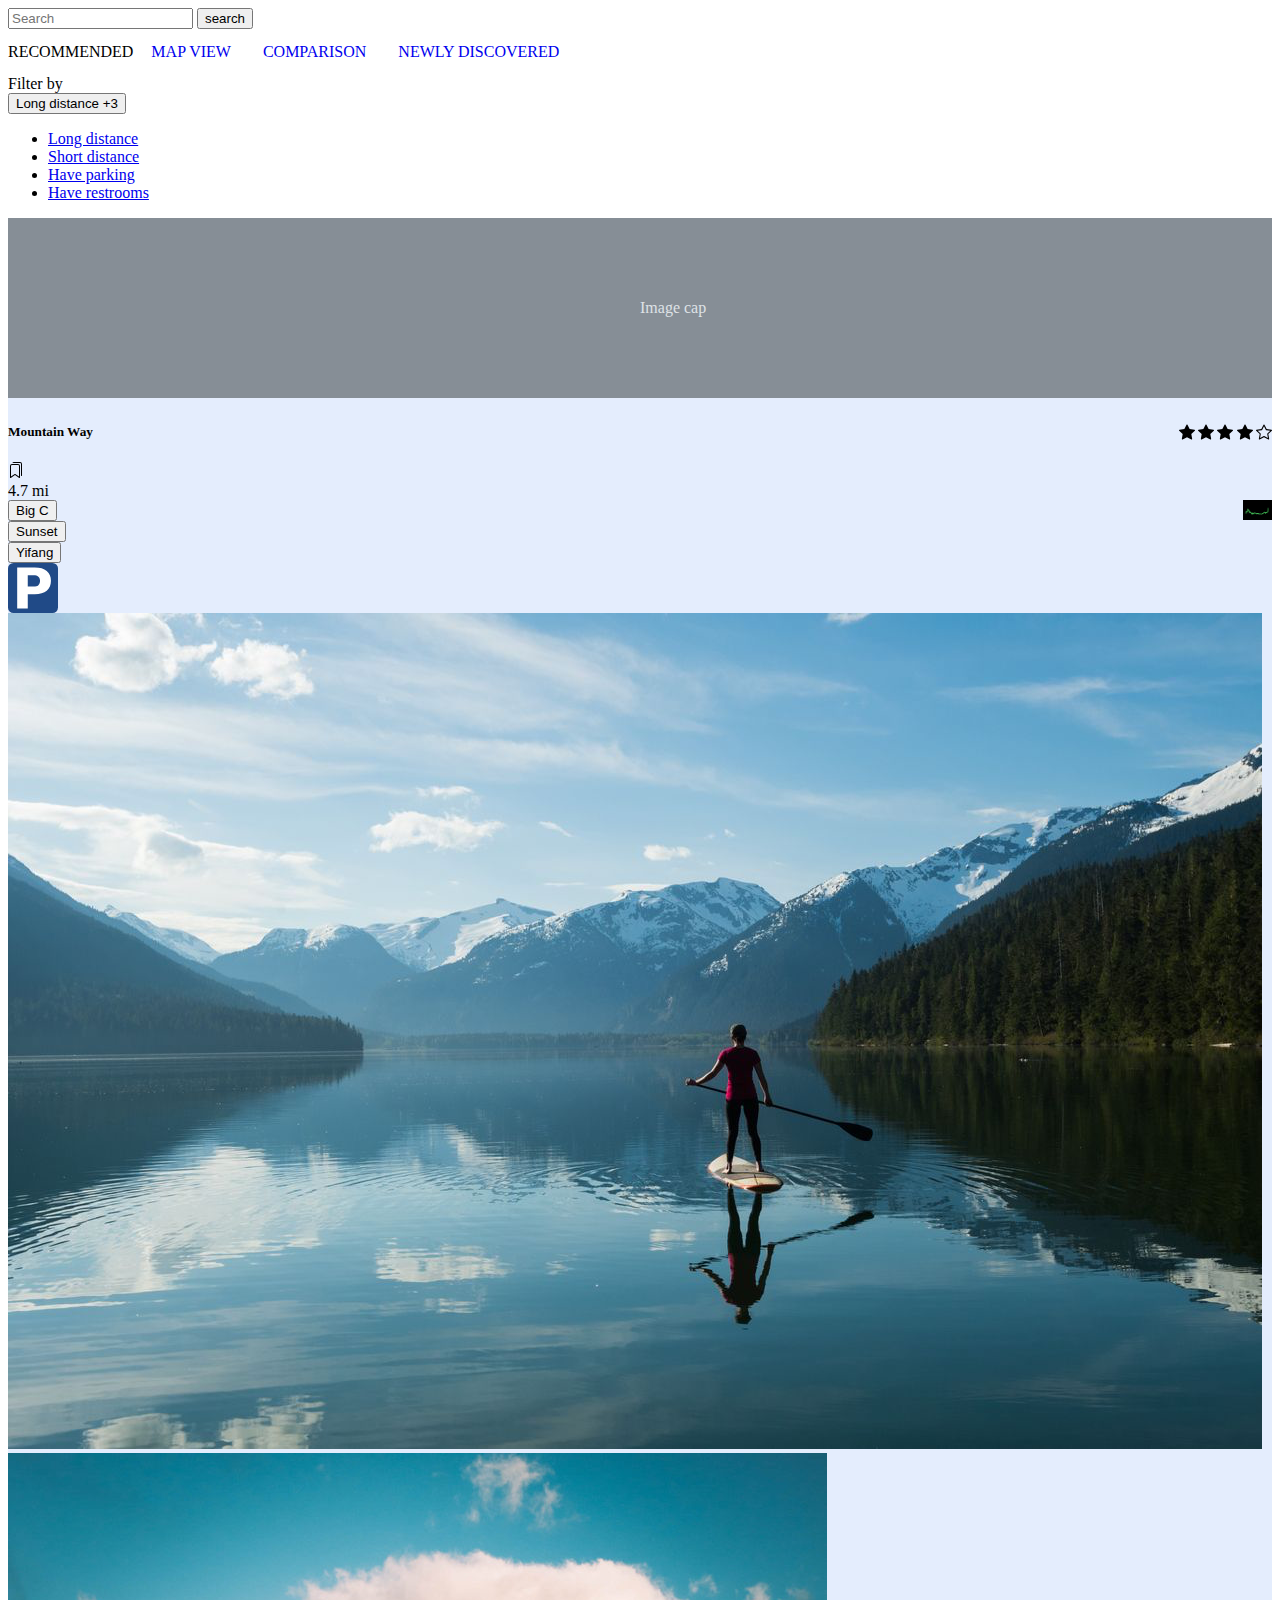
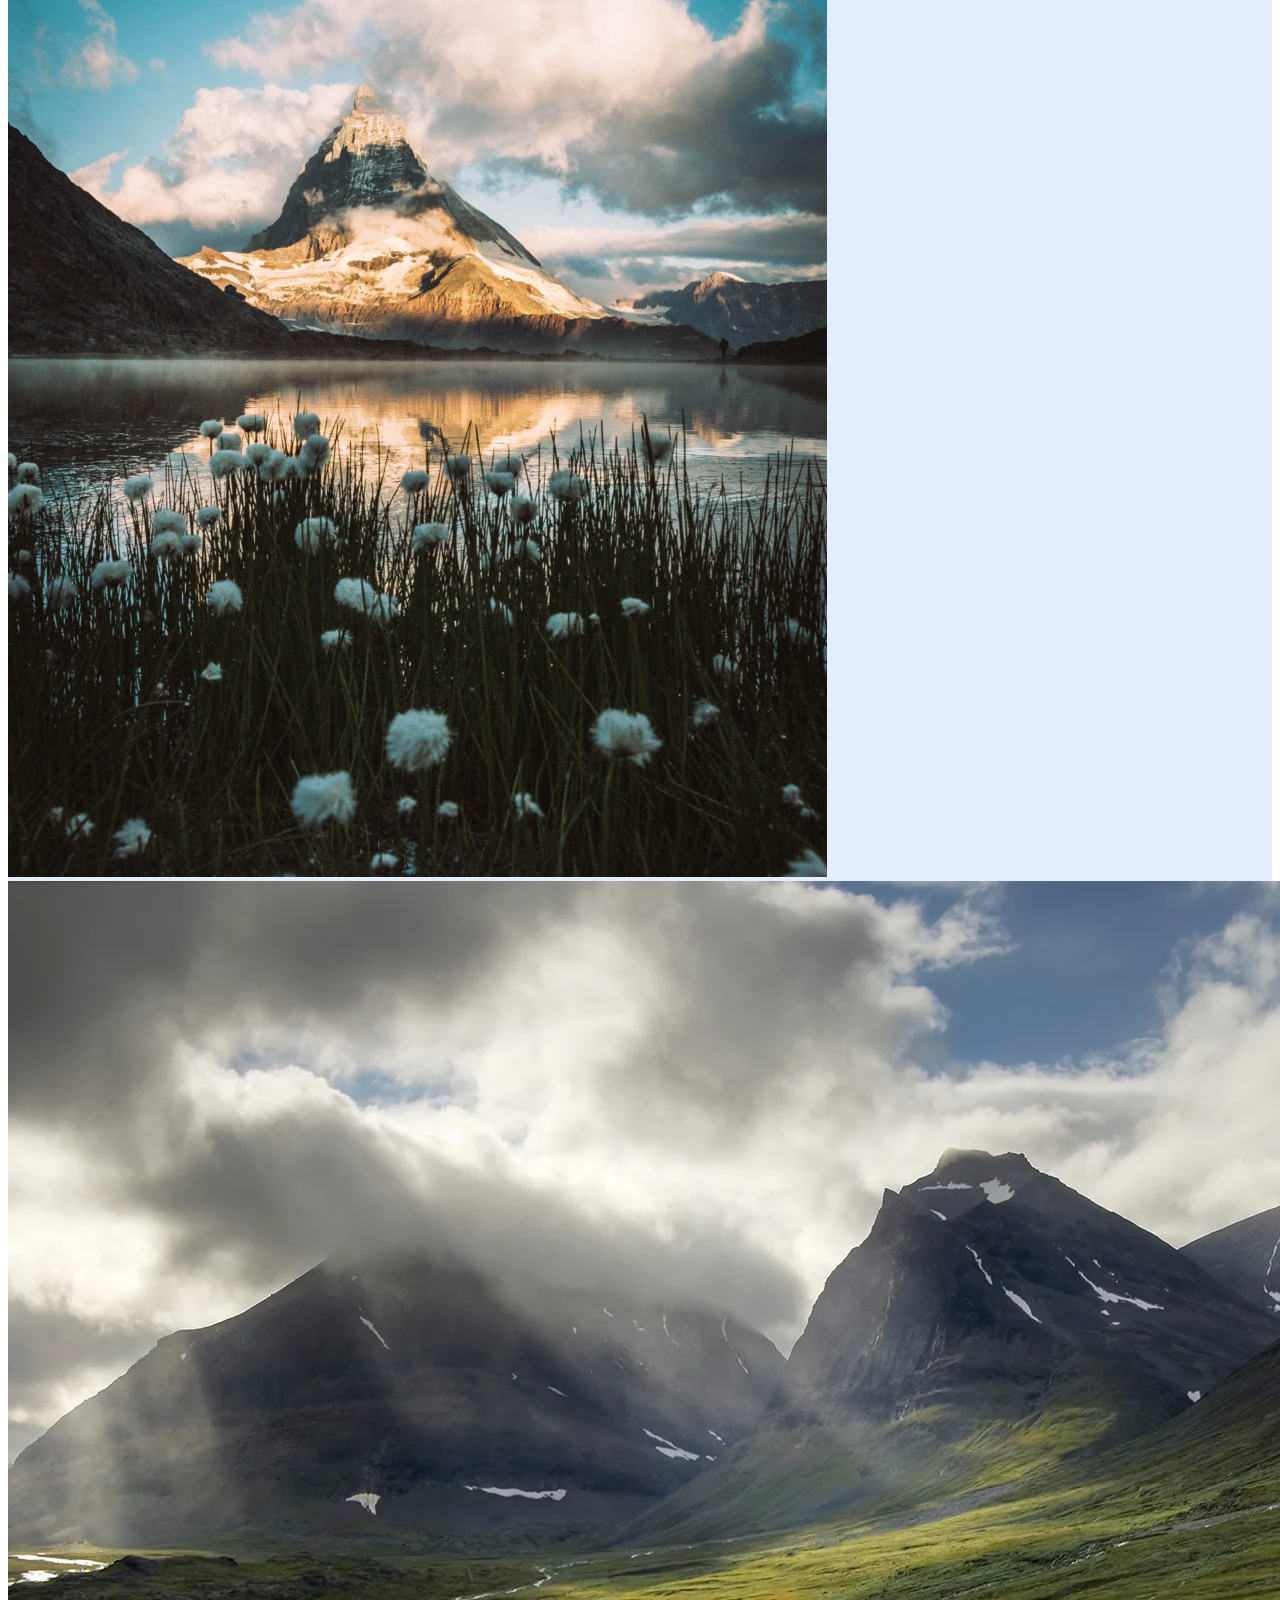
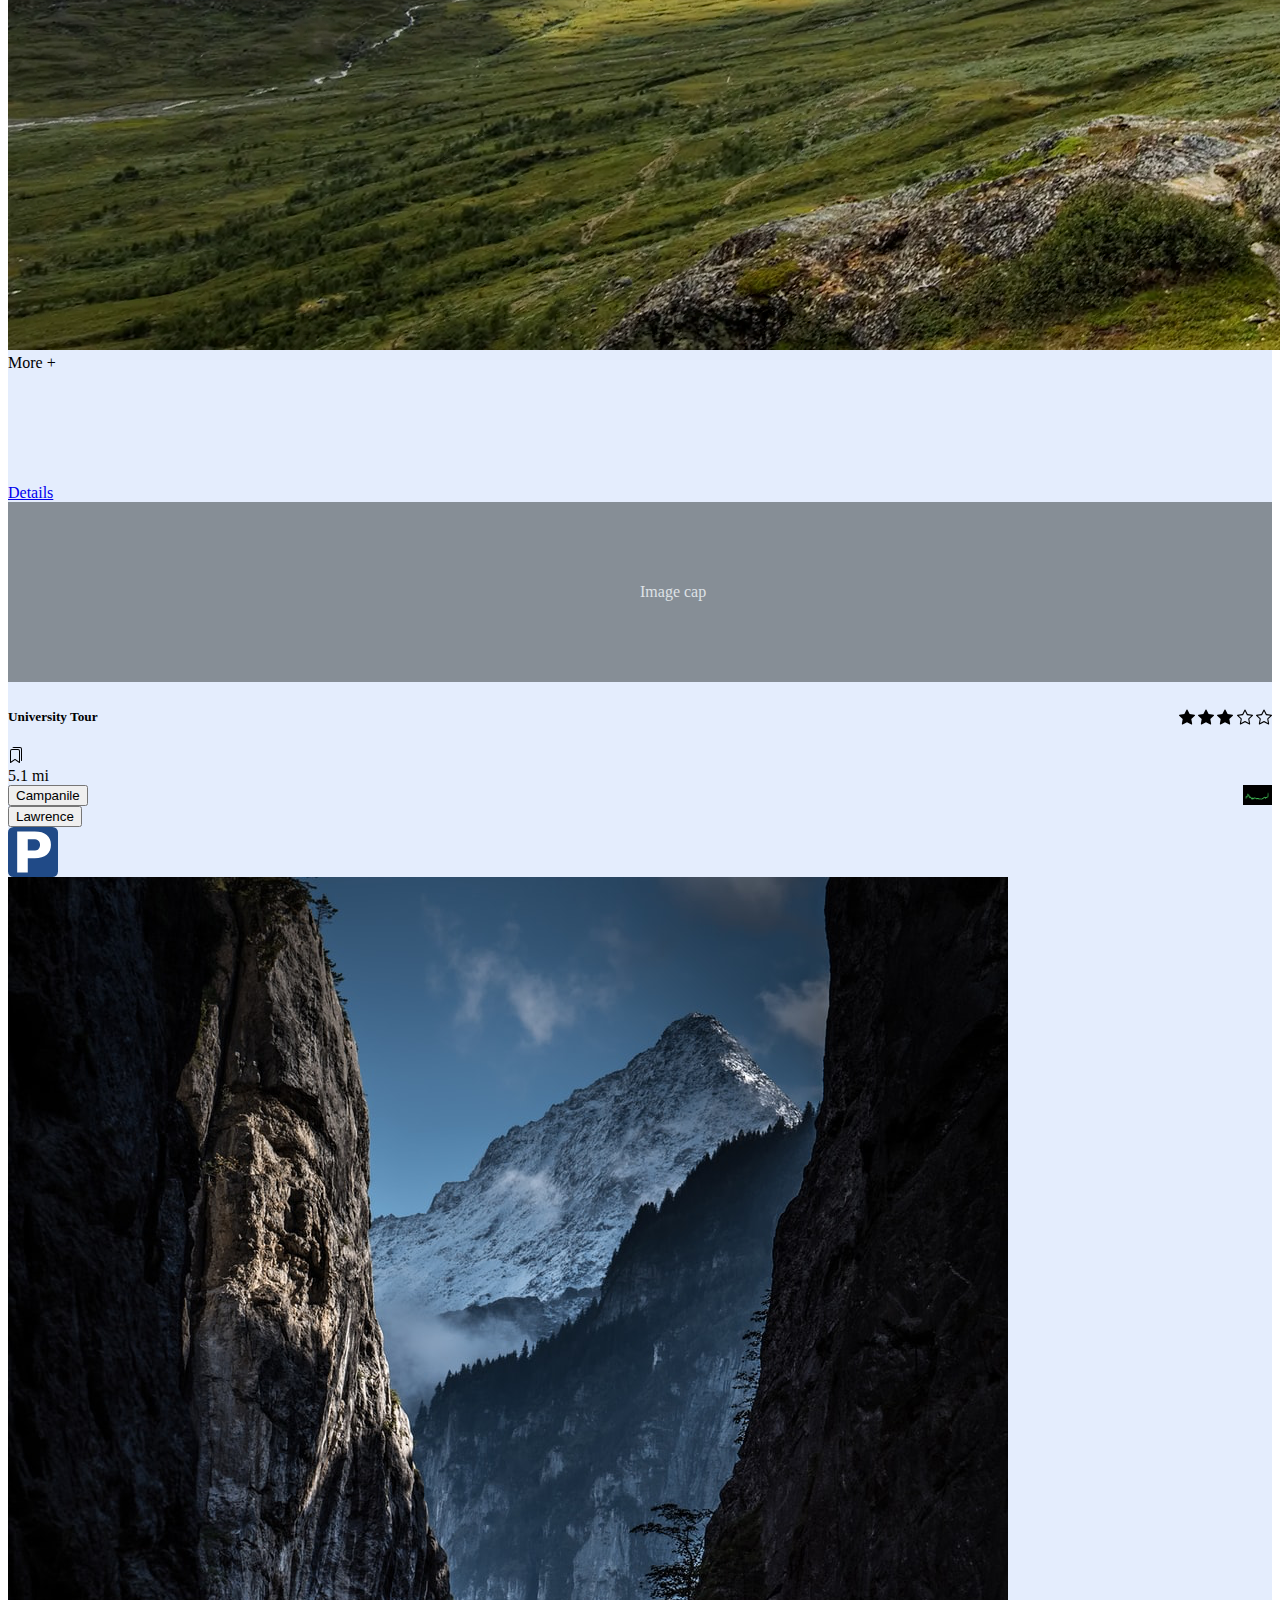
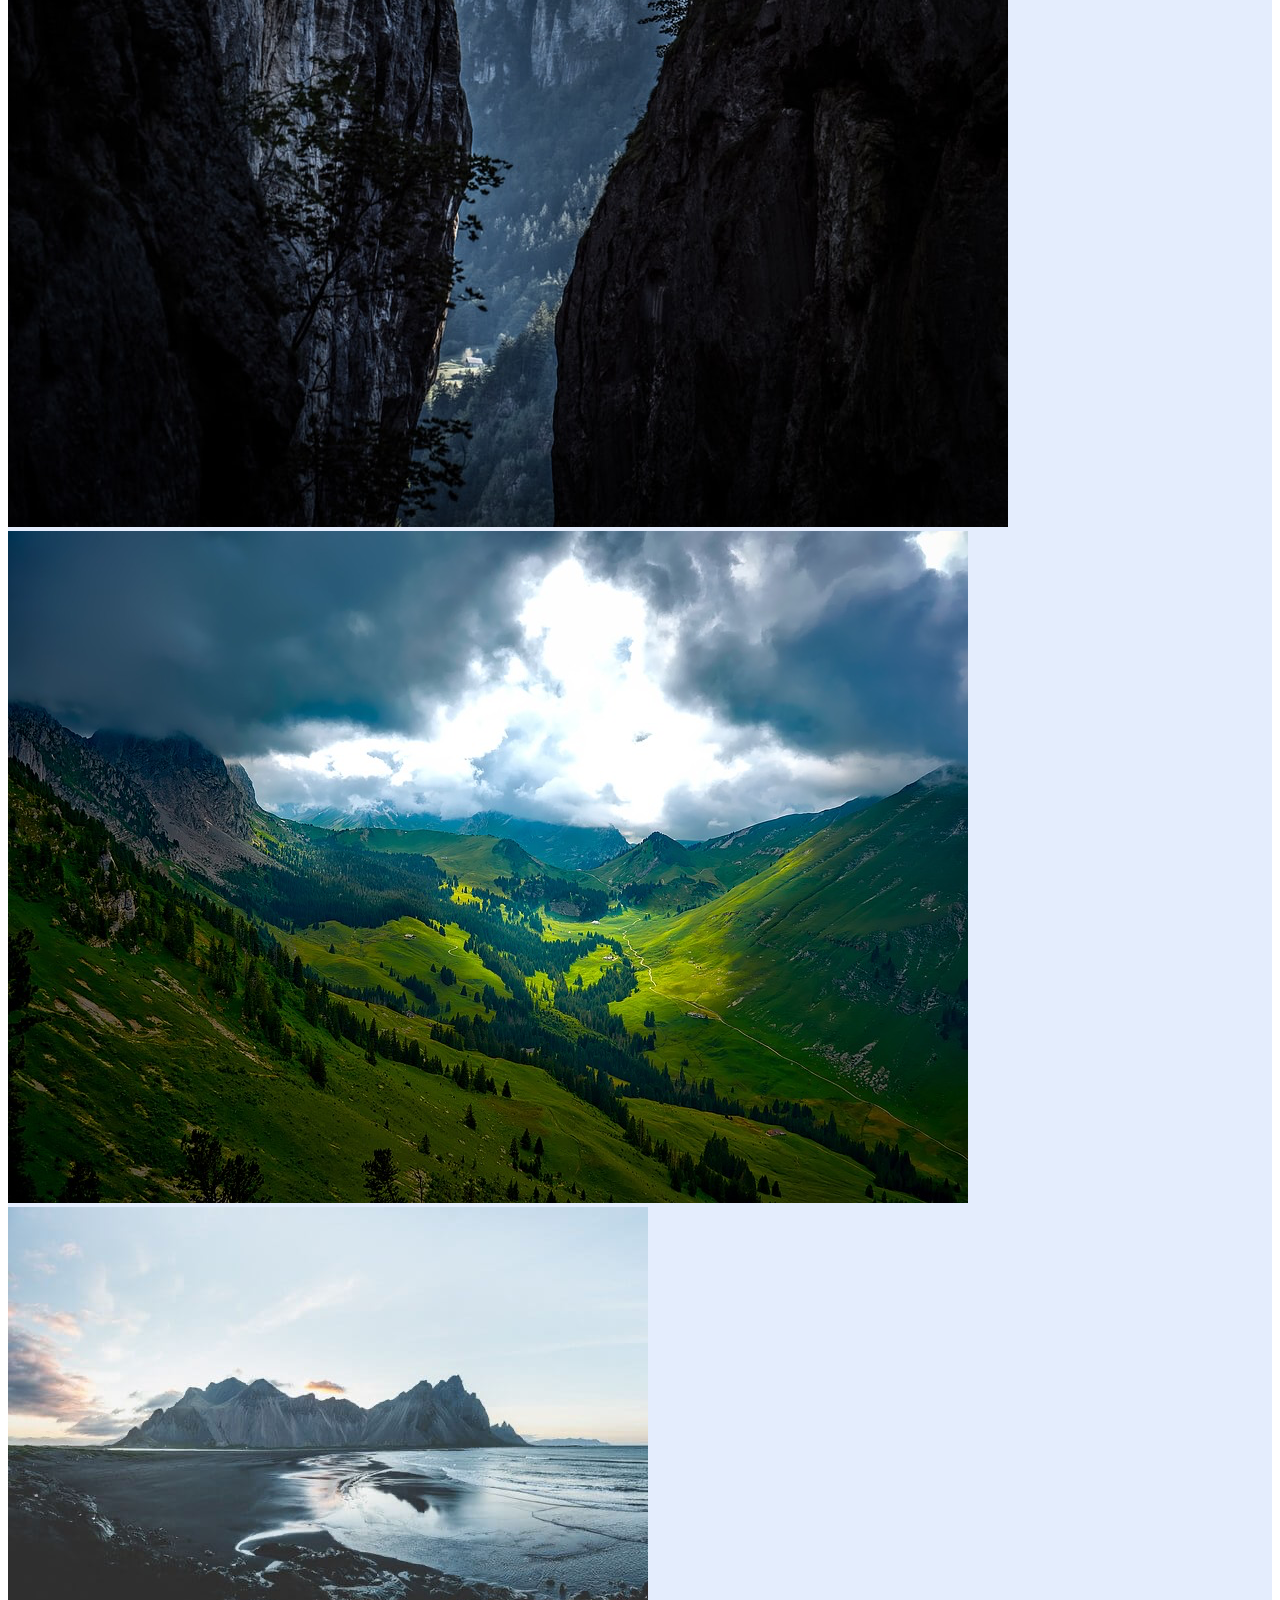
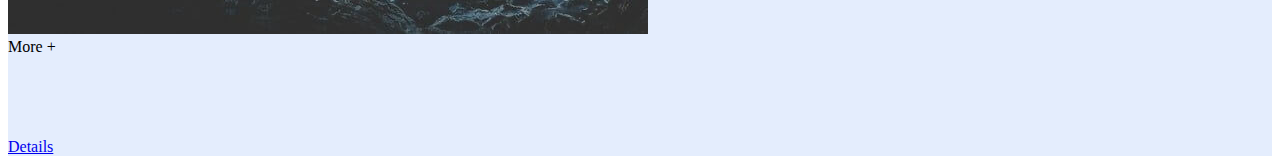
==== commit 23f138c0: "Details page okay" ====
--- a/Project1/index.html
+++ b/Project1/index.html
@@ -16,7 +16,7 @@
         </div>
 
         <div class="scrollmenu">
-            <a href="#">RECOMMENDED</a>
+            RECOMMENDED
             <a href="#">MAP VIEW</a>
             <a href="#">COMPARISON</a>
             <a href="#">NEWLY DISCOVERED</a>
@@ -44,7 +44,7 @@
               </div>
             </div>
 
-    <div class="container-md" style="margin-bottom:5px">
+    <div class="container-md iro" style="margin-bottom:5px">
         <div class="card mb-3">
         <svg class="bd-placeholder-img card-img-top" width="100%" height="180" xmlns="http://www.w3.org/2000/svg" role="img" aria-label="Placeholder: Image cap" preserveAspectRatio="xMidYMid slice" focusable="false"><title>Placeholder</title><rect width="100%" height="100%" fill="#868e96"></rect><text x="50%" y="50%" fill="#dee2e6" dy=".3em">Image cap</text></svg>
       
@@ -130,6 +130,7 @@
                 </div>
                    <div class="card card-block mx-2" style="min-width: 100px; min-height: 130px">More +</div>
                 </div>
+                <a href="details.html" class="btn btn-primary stretched-link">Details</a>
         </div>
       </div>
 
@@ -208,6 +209,7 @@
                 </div>
                    <div class="card card-block mx-2" style="min-width: 100px; min-height: 100px">More +</div>
                 </div>
+                <a href="details.html" class="btn btn-primary stretched-link">Details</a>
         </div>
       </div>
       </div>
--- a/Project1/Project1.css
+++ b/Project1/Project1.css
@@ -2,9 +2,17 @@
 
 .chart img {max-width: 100%; height:auto;}
 
+.iro {
+    background: rgba(166, 196, 249, 0.3) /* Green background with 30% opacity */
+  }
+
 .feature-image {
     height:50px; 
    }
+
+   .feature-image2 {
+       height:32px; 
+      }
 
    div.scrollmenu {
     overflow: auto;
@@ -17,4 +25,7 @@
     padding: 14px;
     text-decoration: none;
   }
-  +
+  #detail_button {
+    white-space: pre;
+}
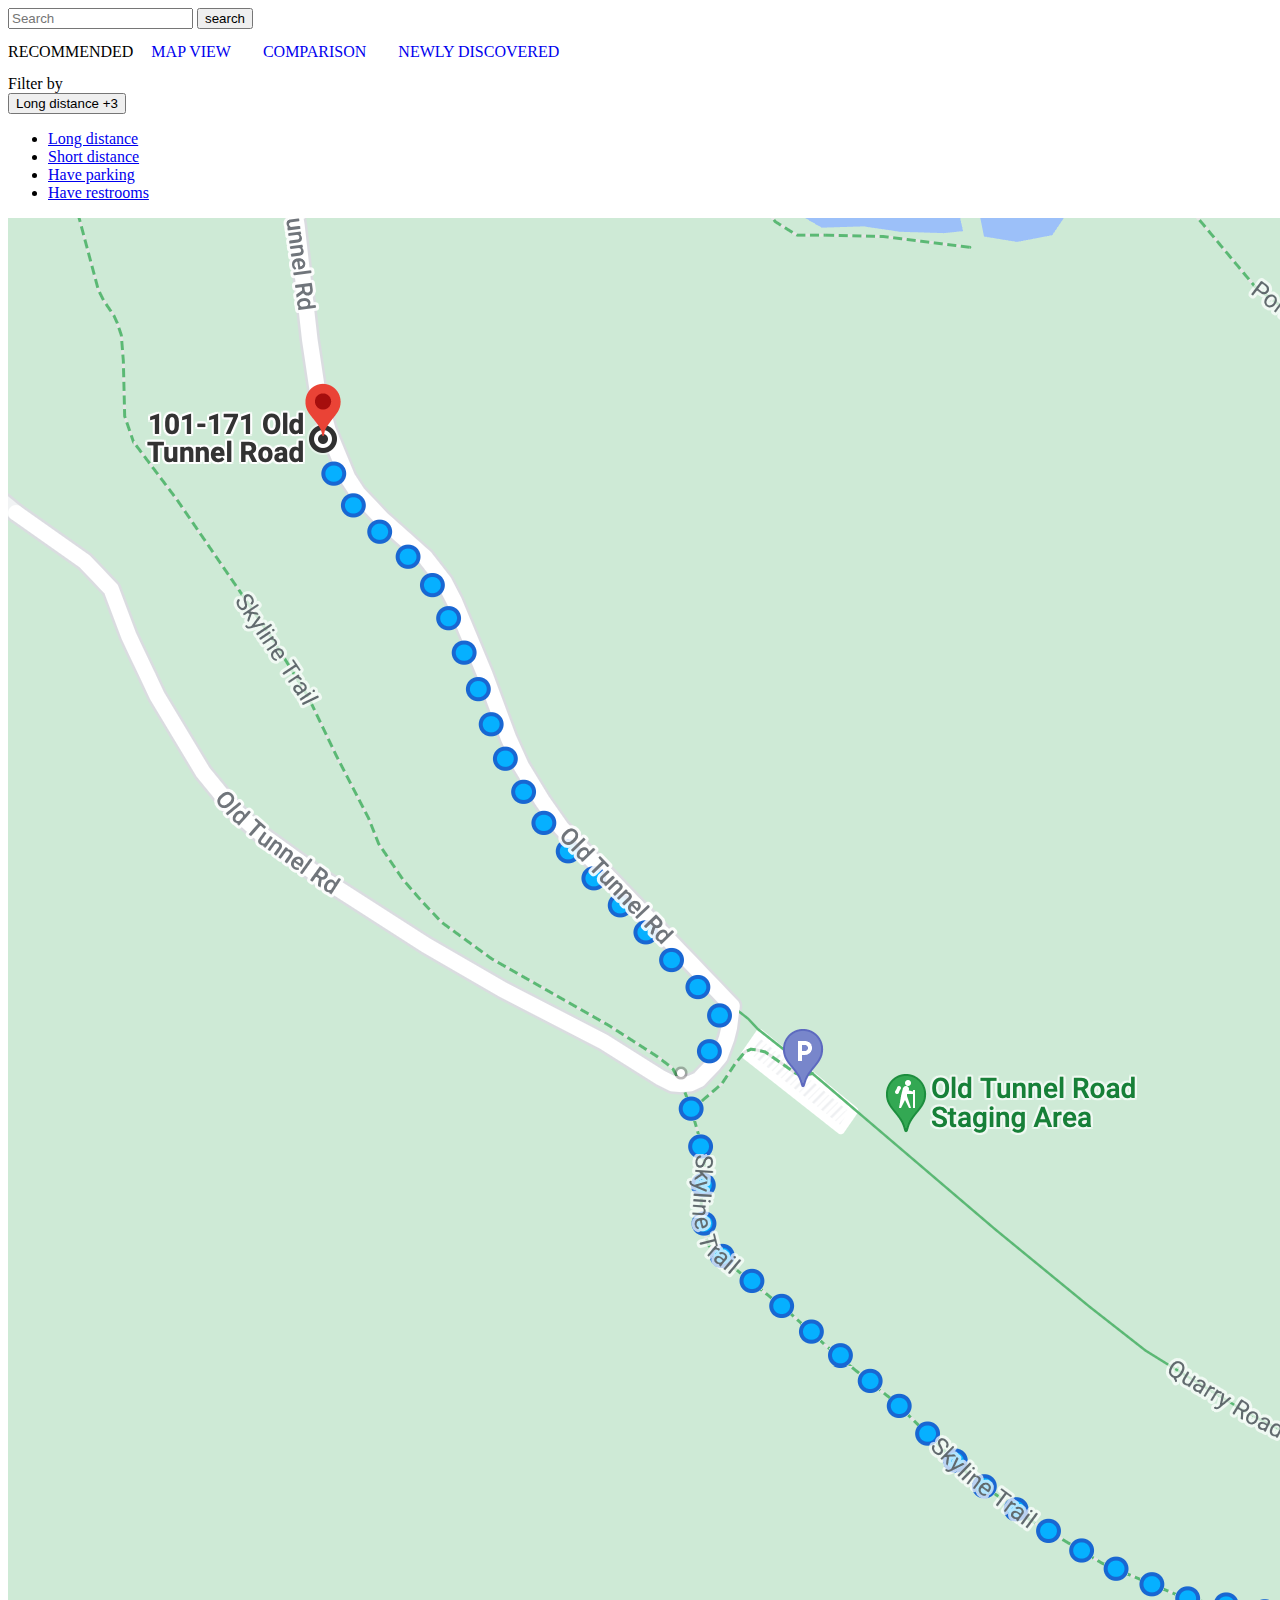
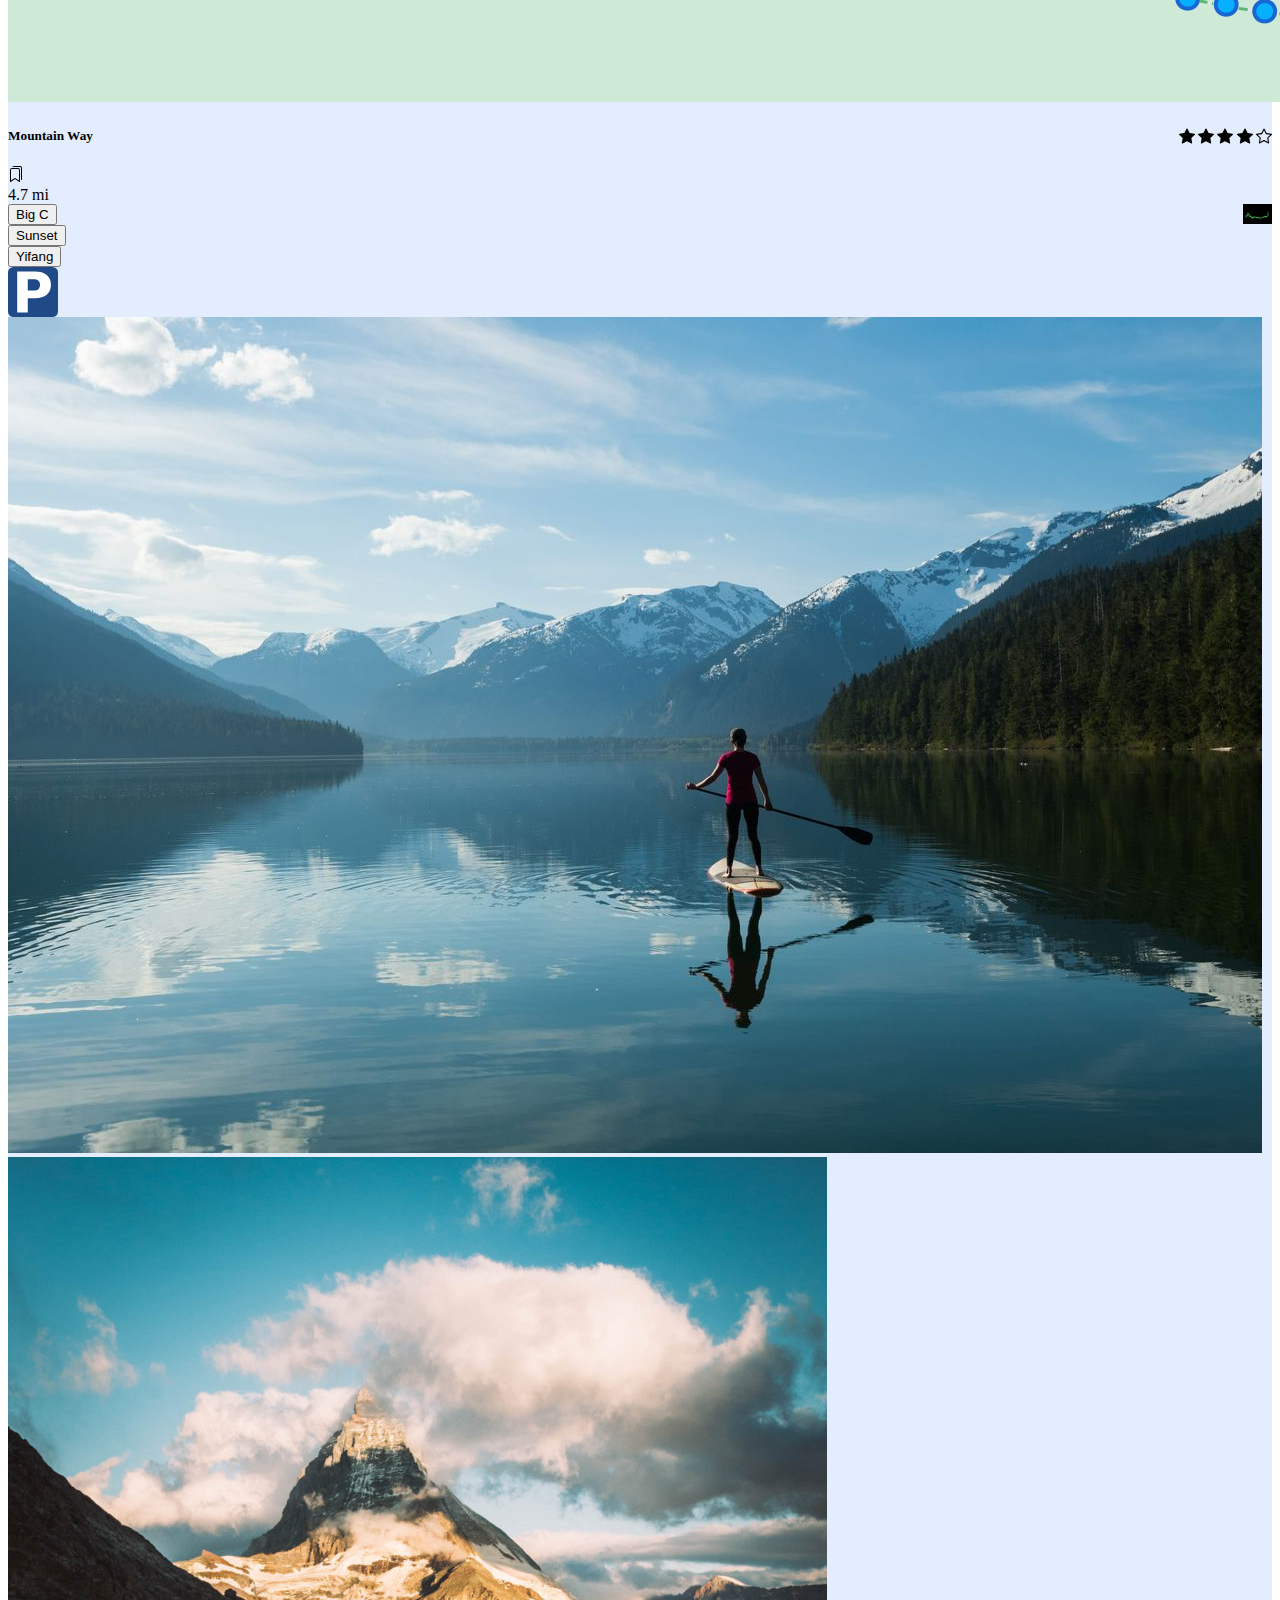
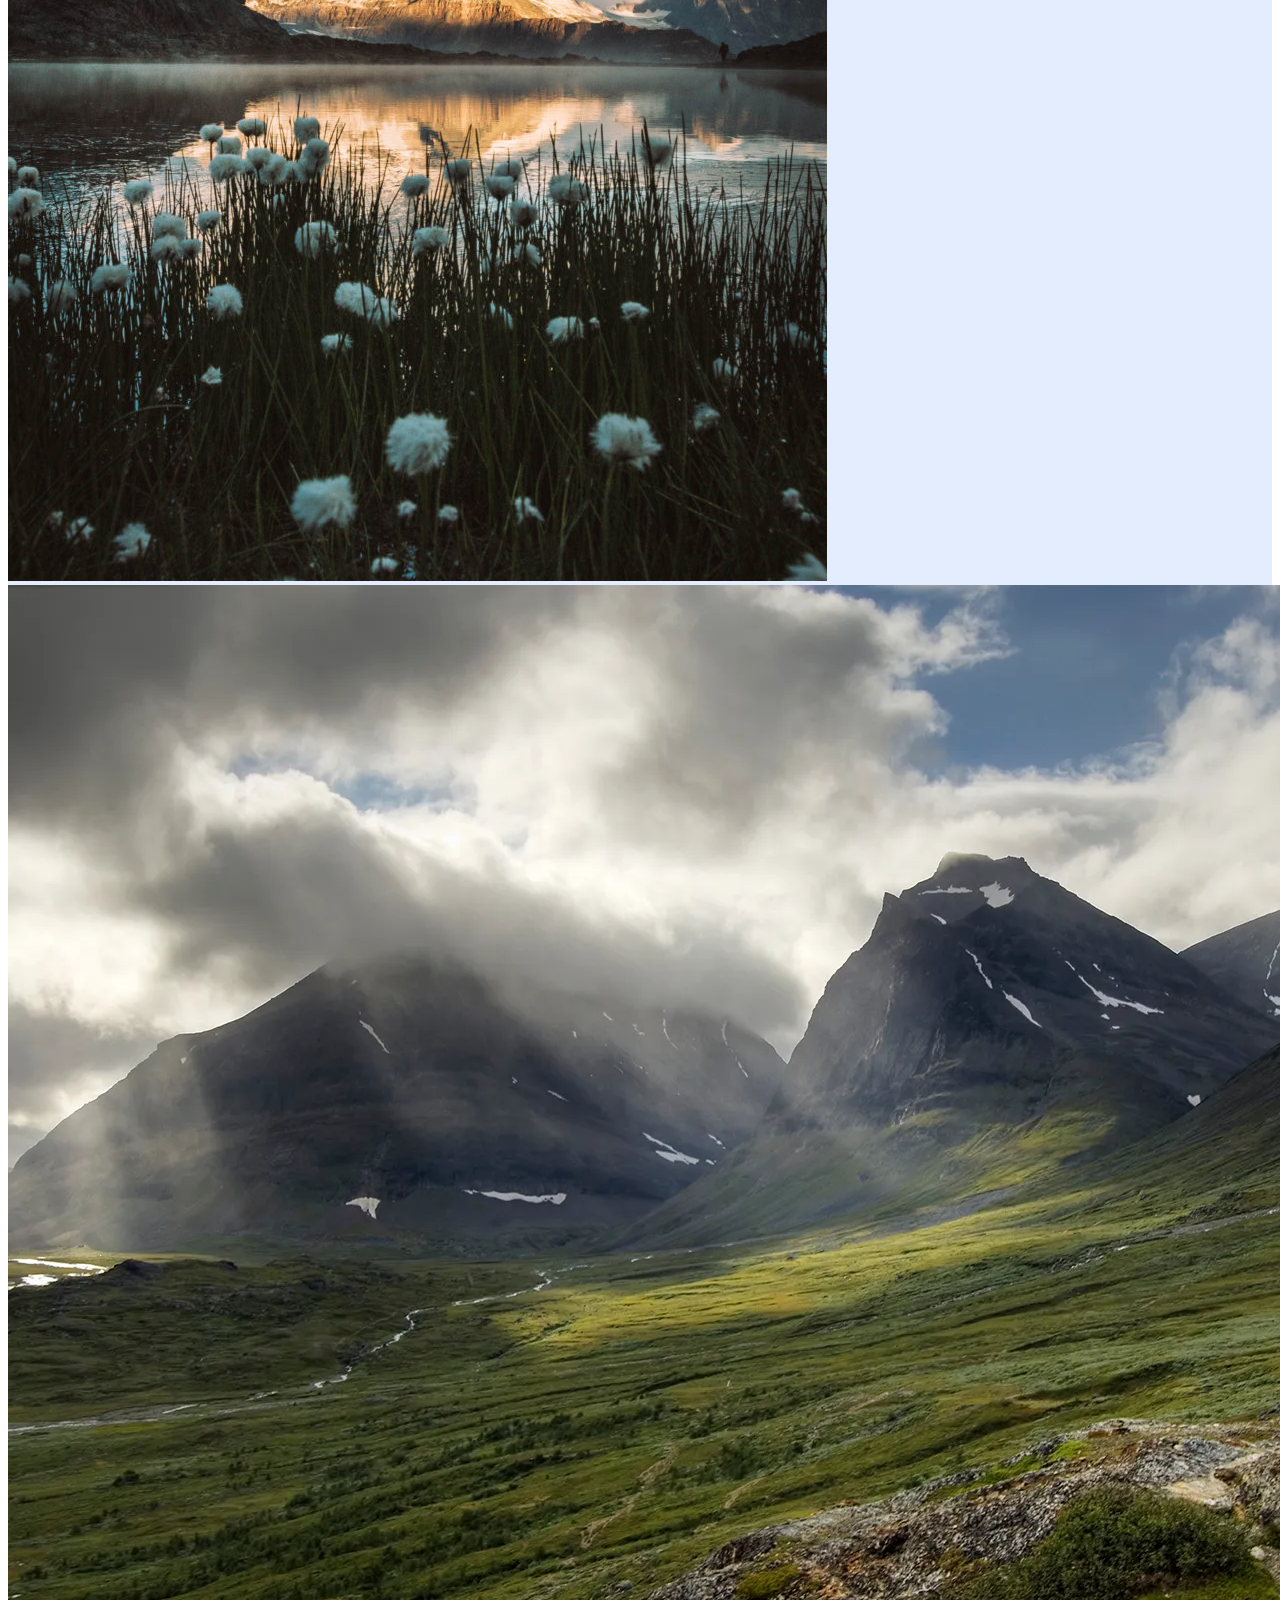
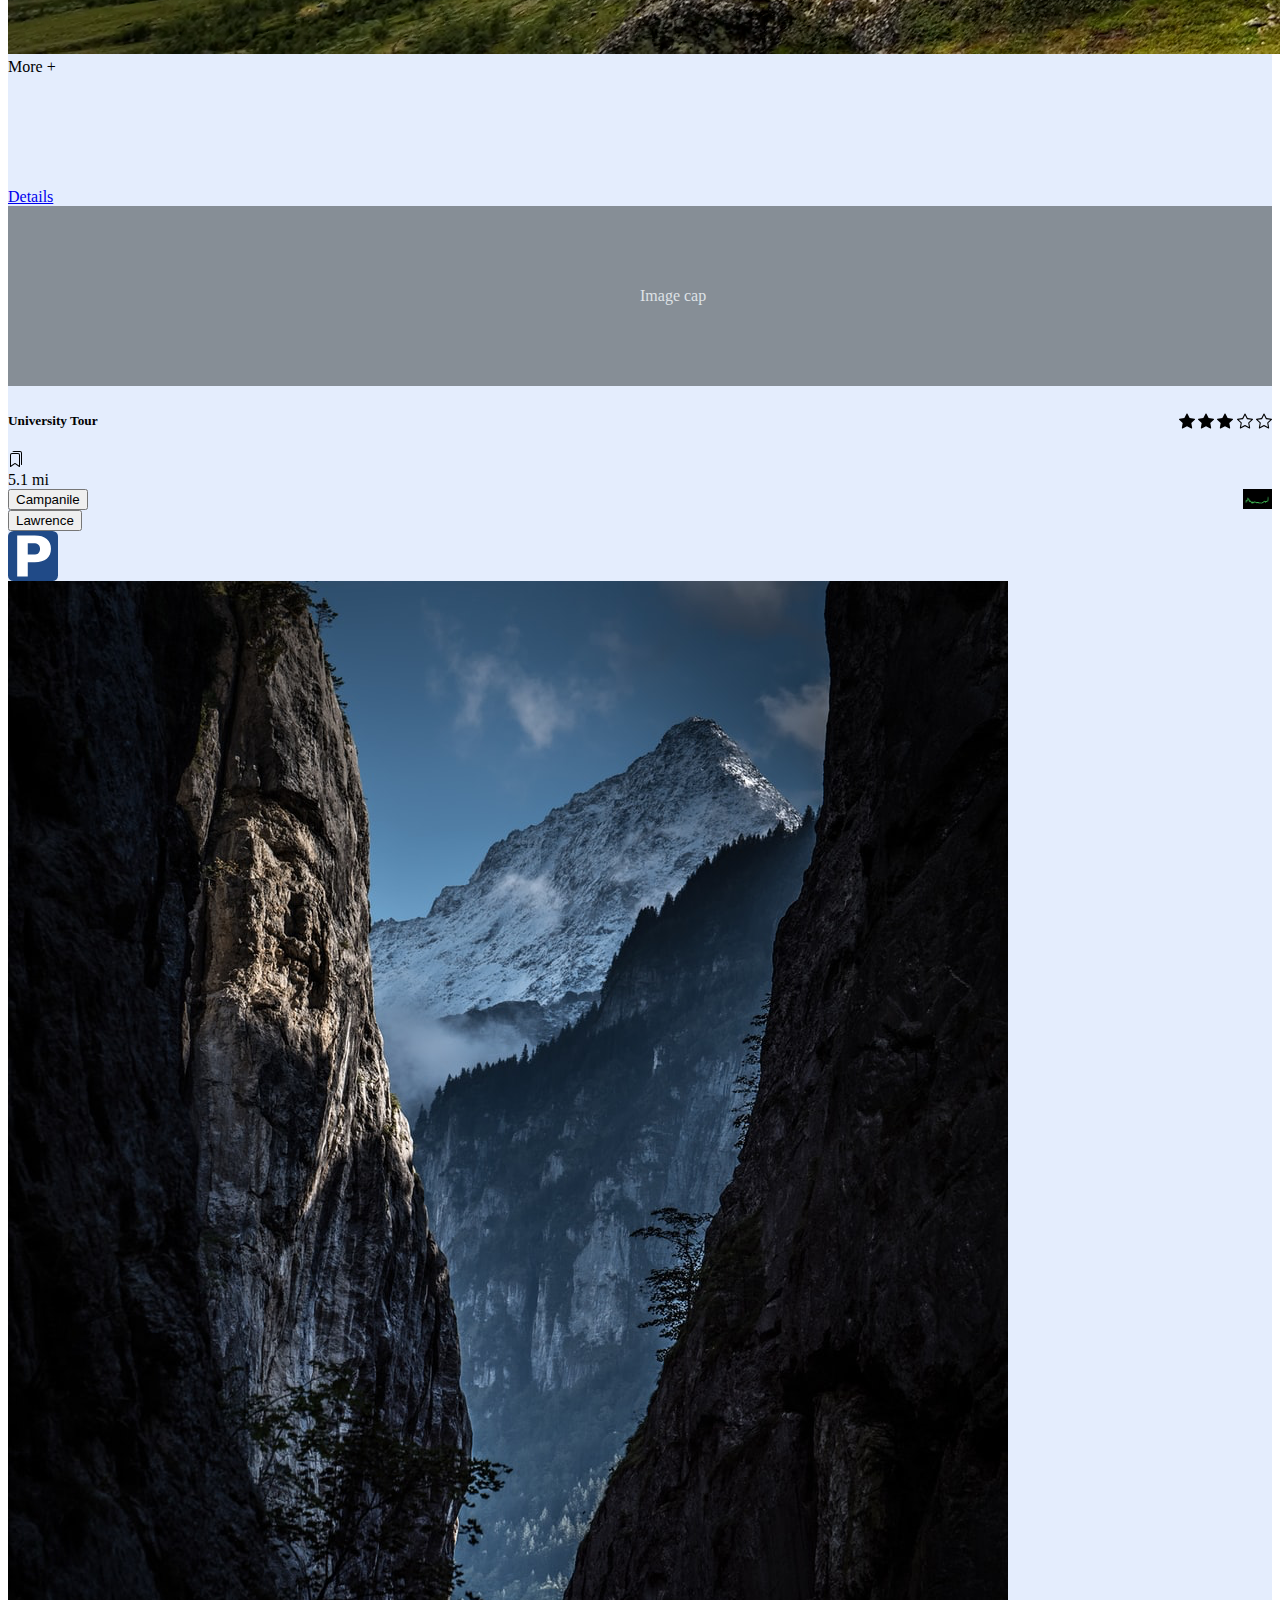
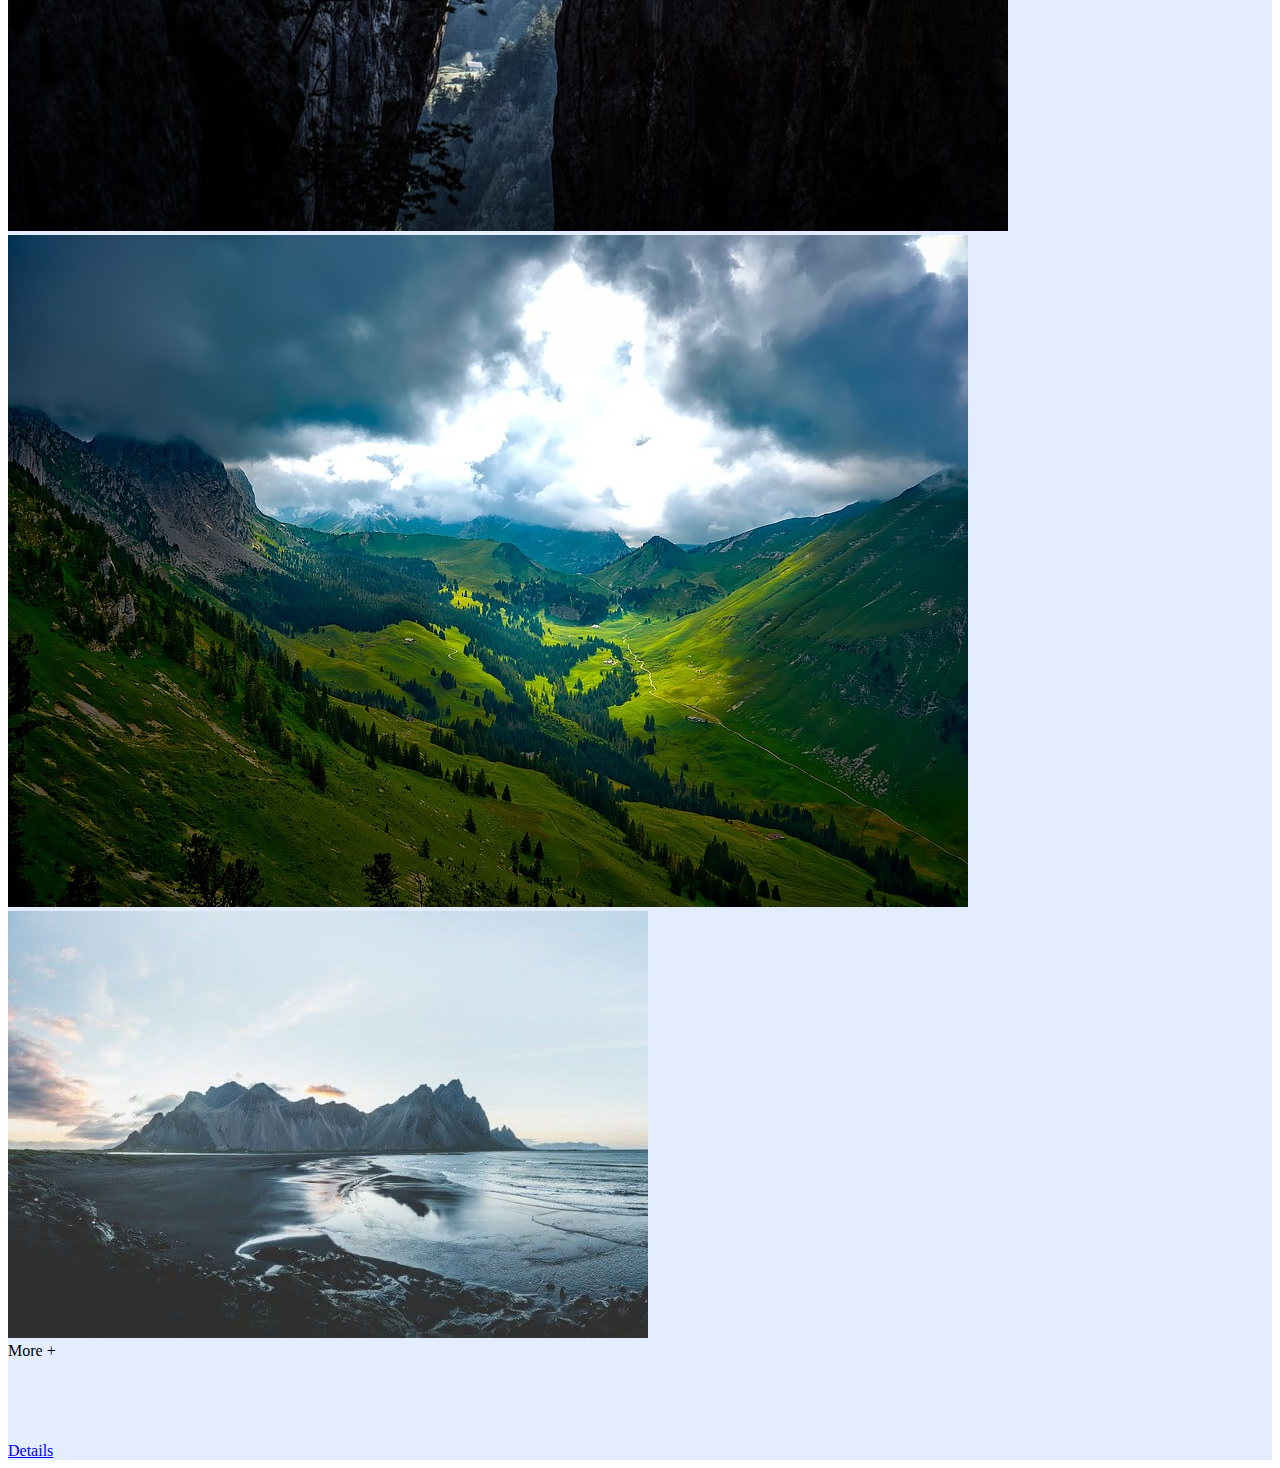
==== commit 50dafea8: "Comparison page okay" ====
--- a/Project1/index.html
+++ b/Project1/index.html
@@ -18,7 +18,7 @@
         <div class="scrollmenu">
             RECOMMENDED
             <a href="#">MAP VIEW</a>
-            <a href="#">COMPARISON</a>
+            <a href="comparison.html">COMPARISON</a>
             <a href="#">NEWLY DISCOVERED</a>
           </div>
 
@@ -46,8 +46,7 @@
 
     <div class="container-md iro" style="margin-bottom:5px">
         <div class="card mb-3">
-        <svg class="bd-placeholder-img card-img-top" width="100%" height="180" xmlns="http://www.w3.org/2000/svg" role="img" aria-label="Placeholder: Image cap" preserveAspectRatio="xMidYMid slice" focusable="false"><title>Placeholder</title><rect width="100%" height="100%" fill="#868e96"></rect><text x="50%" y="50%" fill="#dee2e6" dy=".3em">Image cap</text></svg>
-      
+            <img src="img/Nav1.png" class="card-img-top">
         <div class="card-body">
           
       <h5 class="card-title" style="text-align:left;">
--- a/Project1/Project1.css
+++ b/Project1/Project1.css
@@ -10,9 +10,13 @@
     height:50px; 
    }
 
-   .feature-image2 {
-       height:32px; 
-      }
+.feature-image2 {
+    height:32px; 
+    }
+
+.feature-image3 {
+    height:30px; 
+    }
 
    div.scrollmenu {
     overflow: auto;
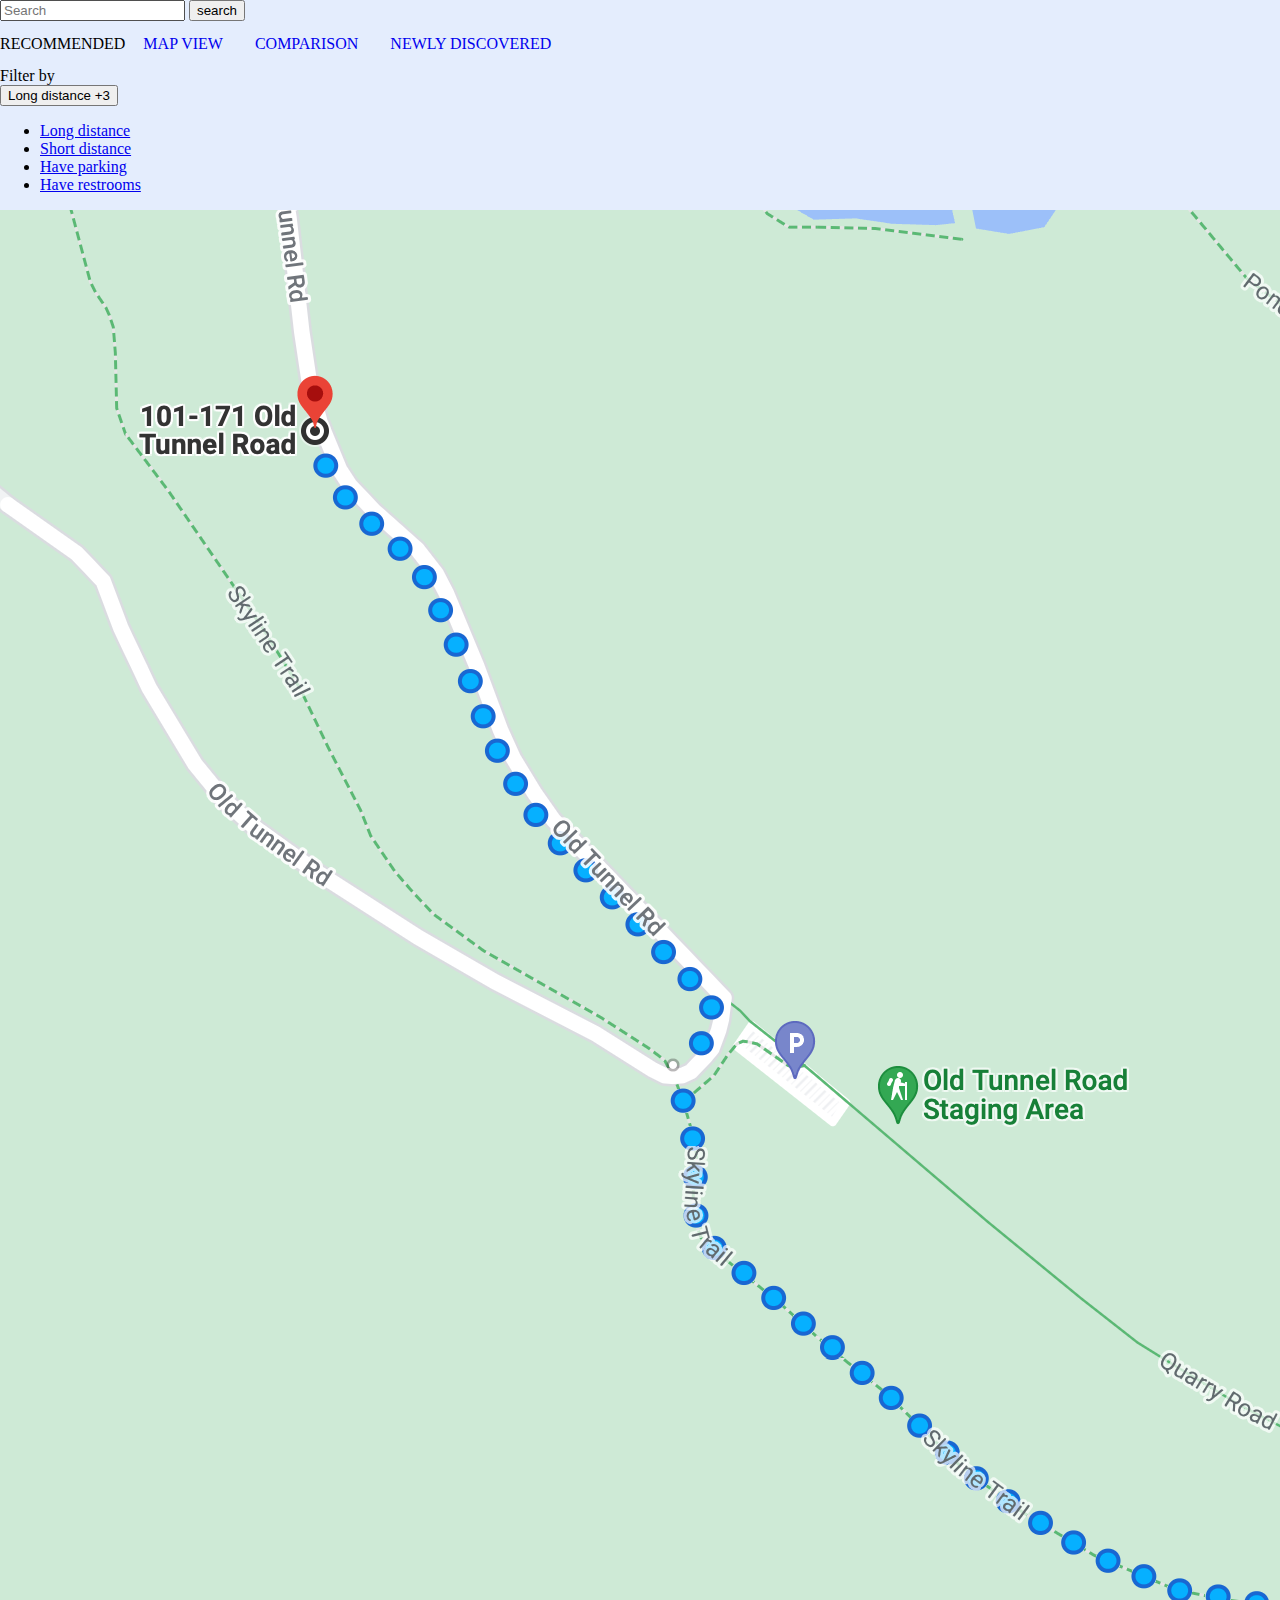
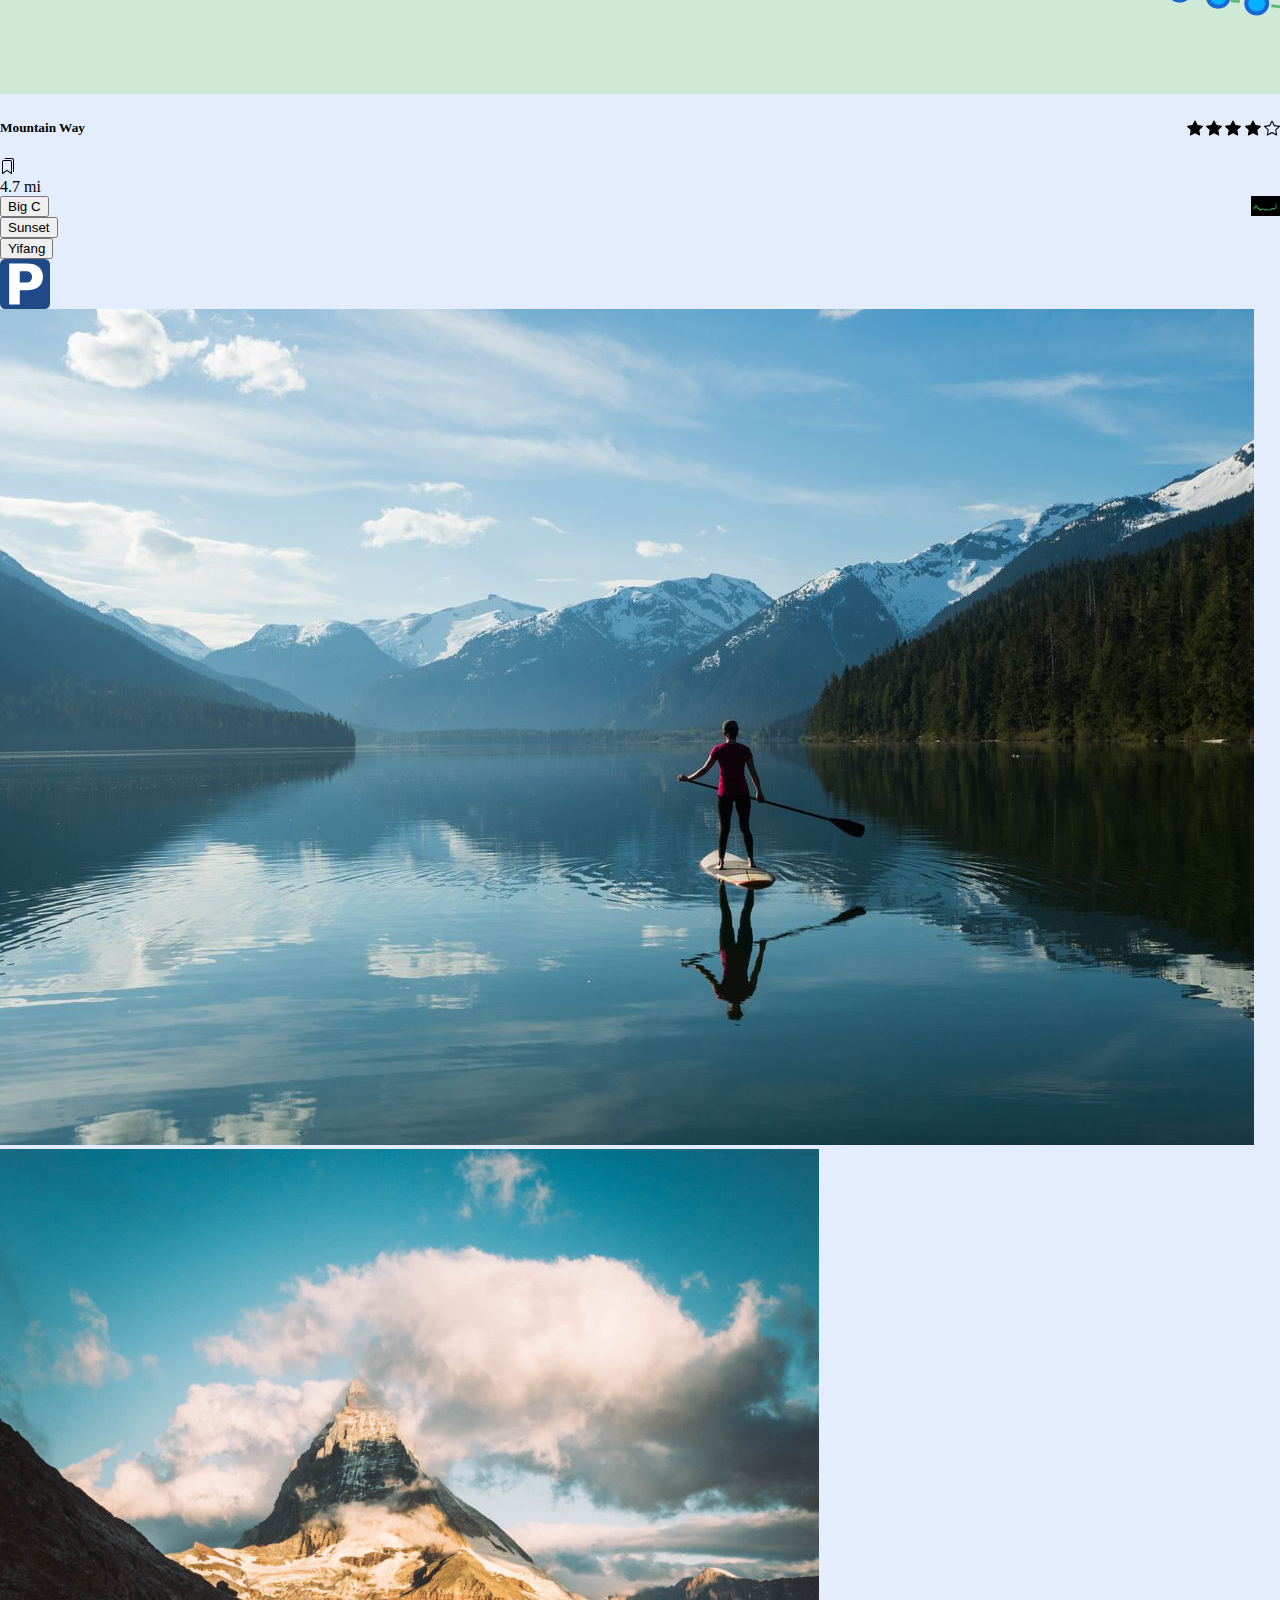
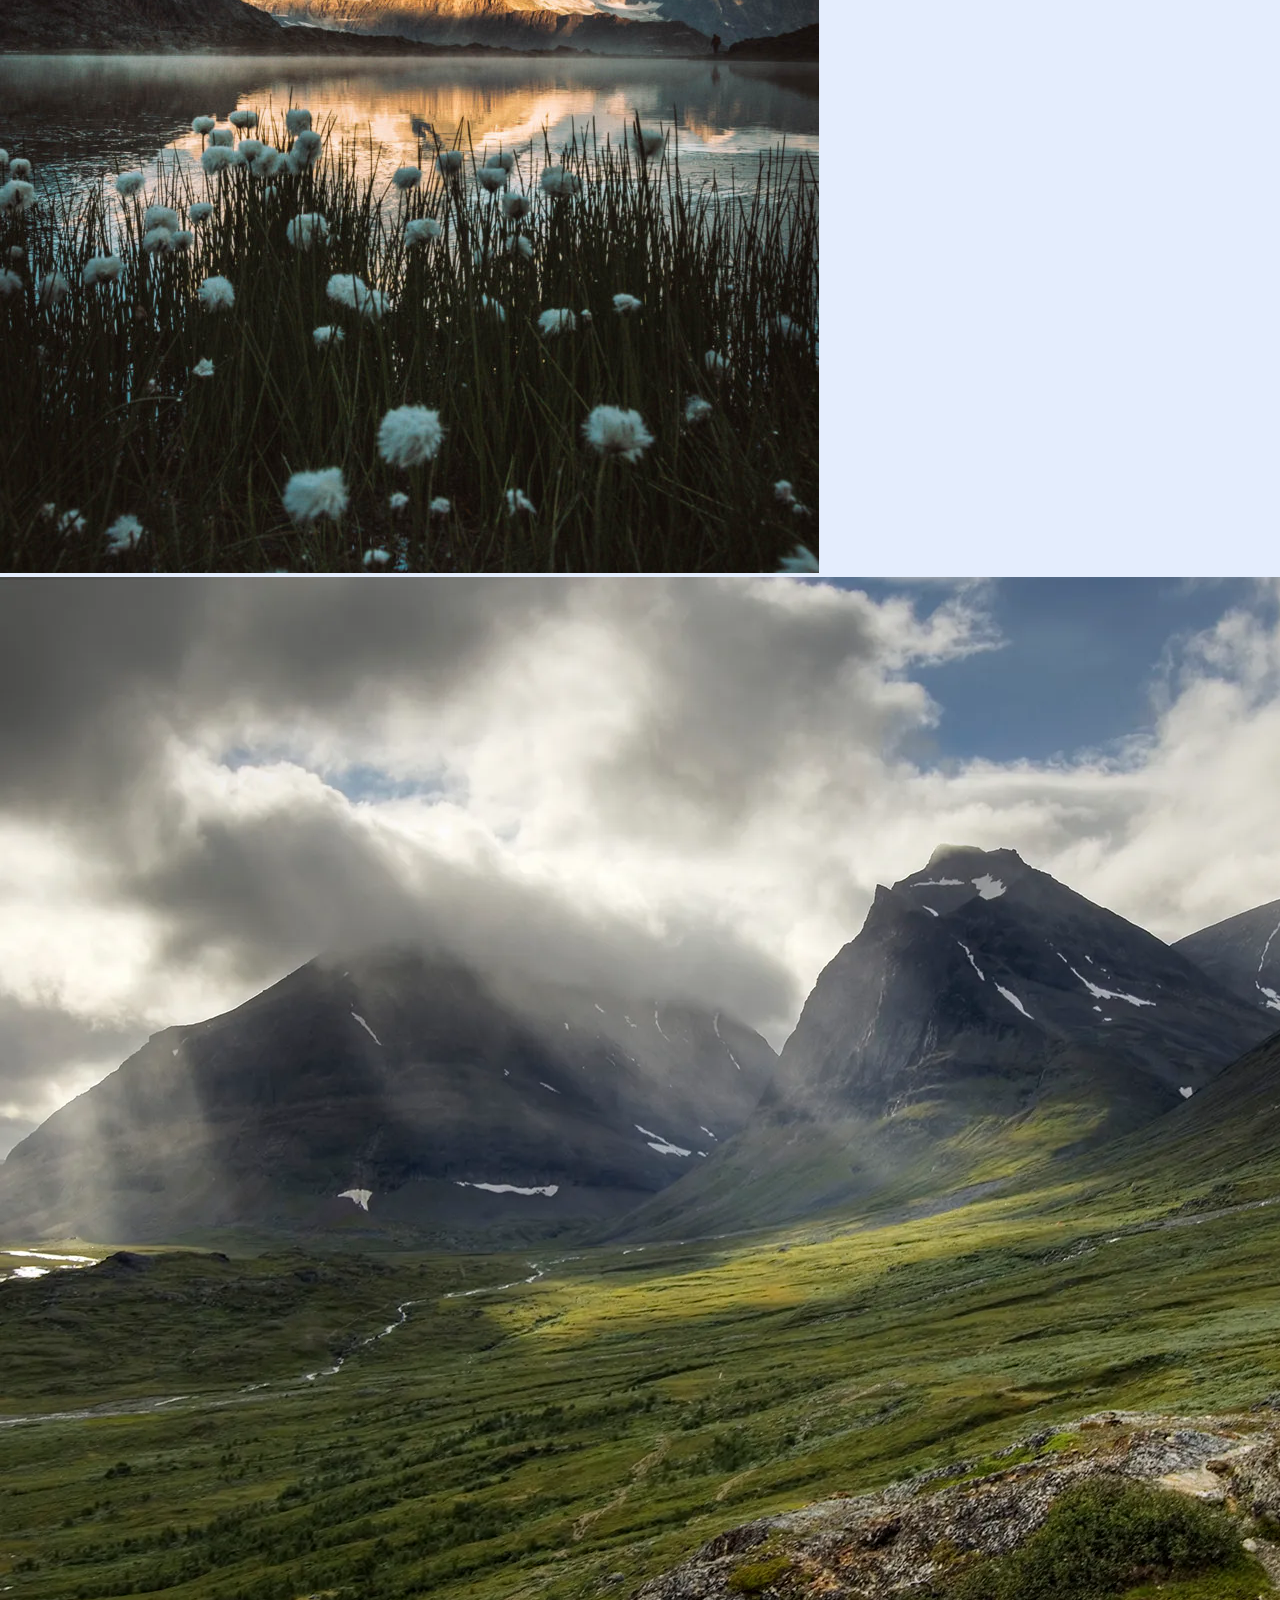
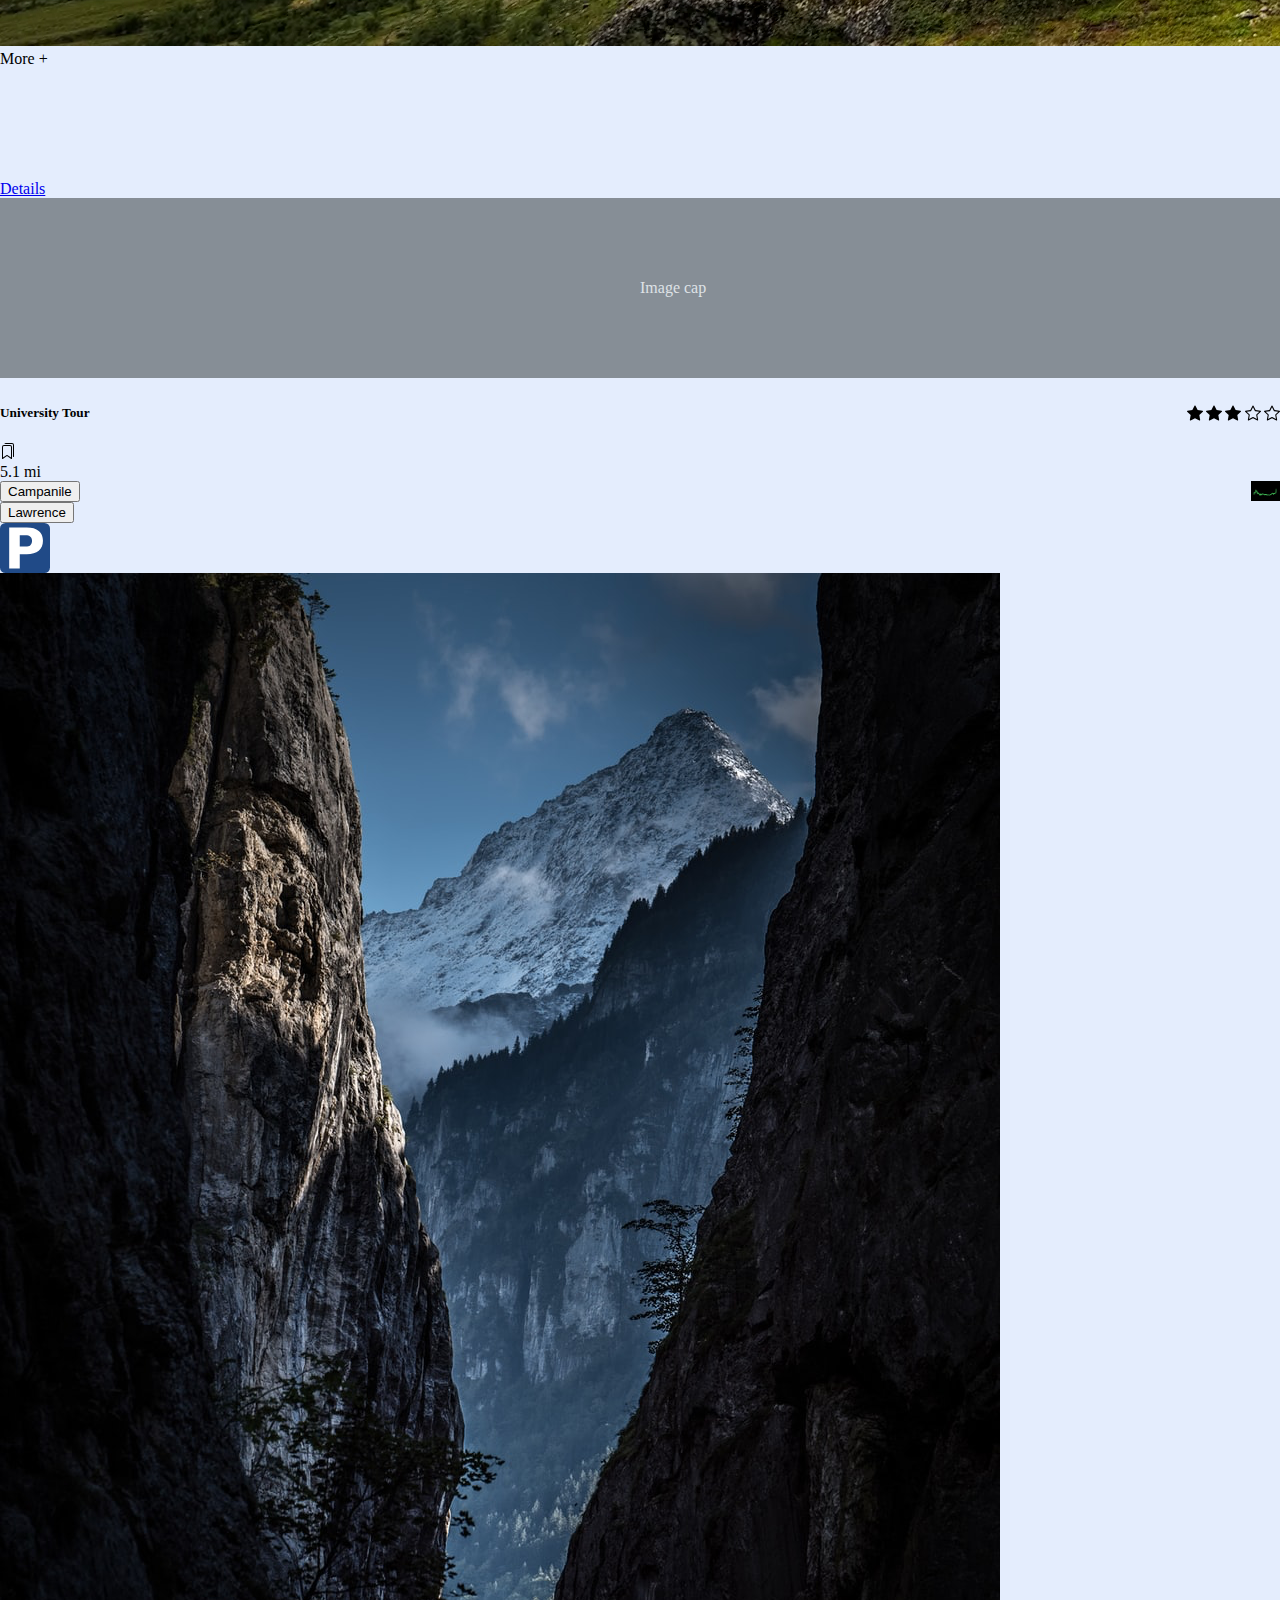
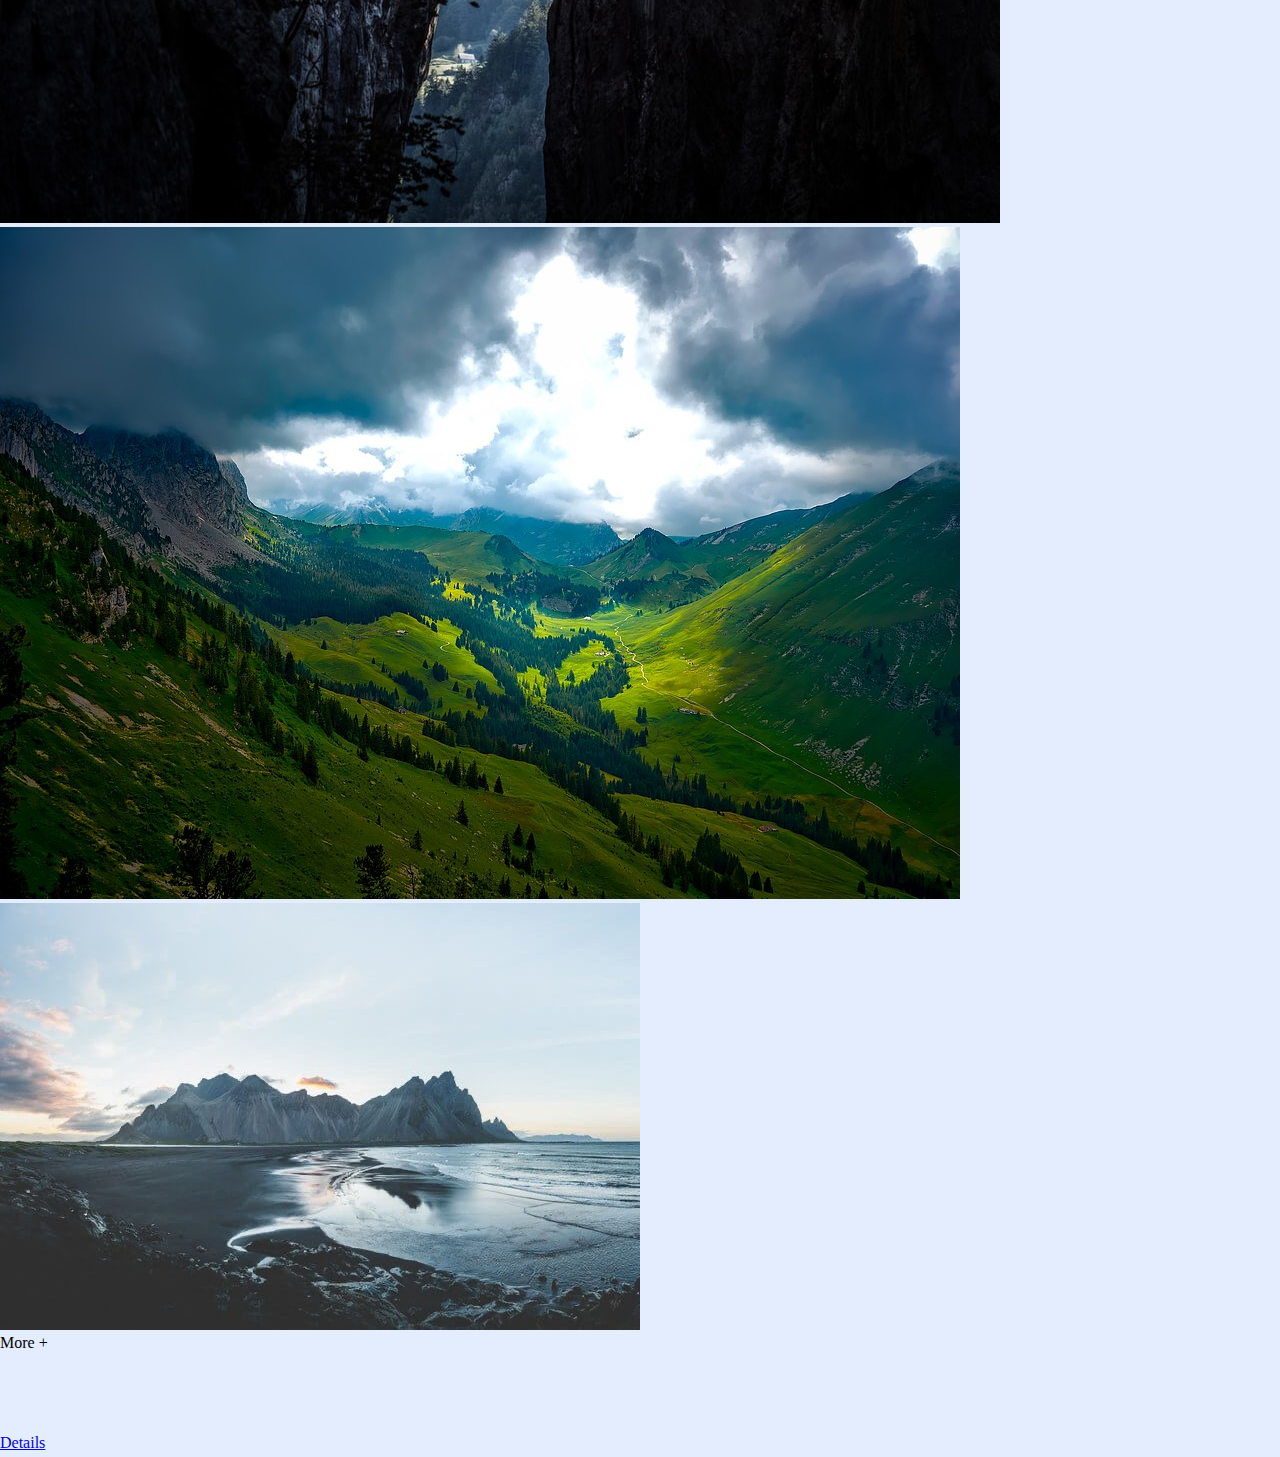
==== commit 091d73ce: "Only remaining map view pages" ====
--- a/Project1/index.html
+++ b/Project1/index.html
@@ -10,6 +10,7 @@
   <body>
     <script src="https://cdn.jsdelivr.net/npm/bootstrap@5.2.0-beta1/dist/js/bootstrap.bundle.min.js" integrity="sha384-pprn3073KE6tl6bjs2QrFaJGz5/SUsLqktiwsUTF55Jfv3qYSDhgCecCxMW52nD2" crossorigin="anonymous"></script>
 
+    <div class="container iro fullscreen">
         <div class="input-group">
         <input type="search" class="form-control rounded" placeholder="Search" aria-label="Search" aria-describedby="search-addon" />
         <button type="button" class="btn btn-outline-primary">search</button>
@@ -18,8 +19,8 @@
         <div class="scrollmenu">
             RECOMMENDED
             <a href="#">MAP VIEW</a>
-            <a href="comparison.html">COMPARISON</a>
-            <a href="#">NEWLY DISCOVERED</a>
+            <a href="comparison_empty.html">COMPARISON</a>
+            <a href="newly_discovered.html">NEWLY DISCOVERED</a>
           </div>
 
 
@@ -44,7 +45,7 @@
               </div>
             </div>
 
-    <div class="container-md iro" style="margin-bottom:5px">
+    <div class="container-md" style="margin-bottom:5px">
         <div class="card mb-3">
             <img src="img/Nav1.png" class="card-img-top">
         <div class="card-body">
@@ -212,6 +213,7 @@
         </div>
       </div>
       </div>
+    </div>
       
       
   </body>
--- a/Project1/Project1.css
+++ b/Project1/Project1.css
@@ -33,3 +33,18 @@
   #detail_button {
     white-space: pre;
 }
+
+.demoAlert-bottom{
+    position: fixed;
+    bottom: 5px;
+    left:2%;
+    width: 95%;
+}
+
+div.fullscreen {
+    position: absolute;
+    width:100%; 
+    min-height:740px; 
+    top: 0; 
+    left: 0; 
+  }
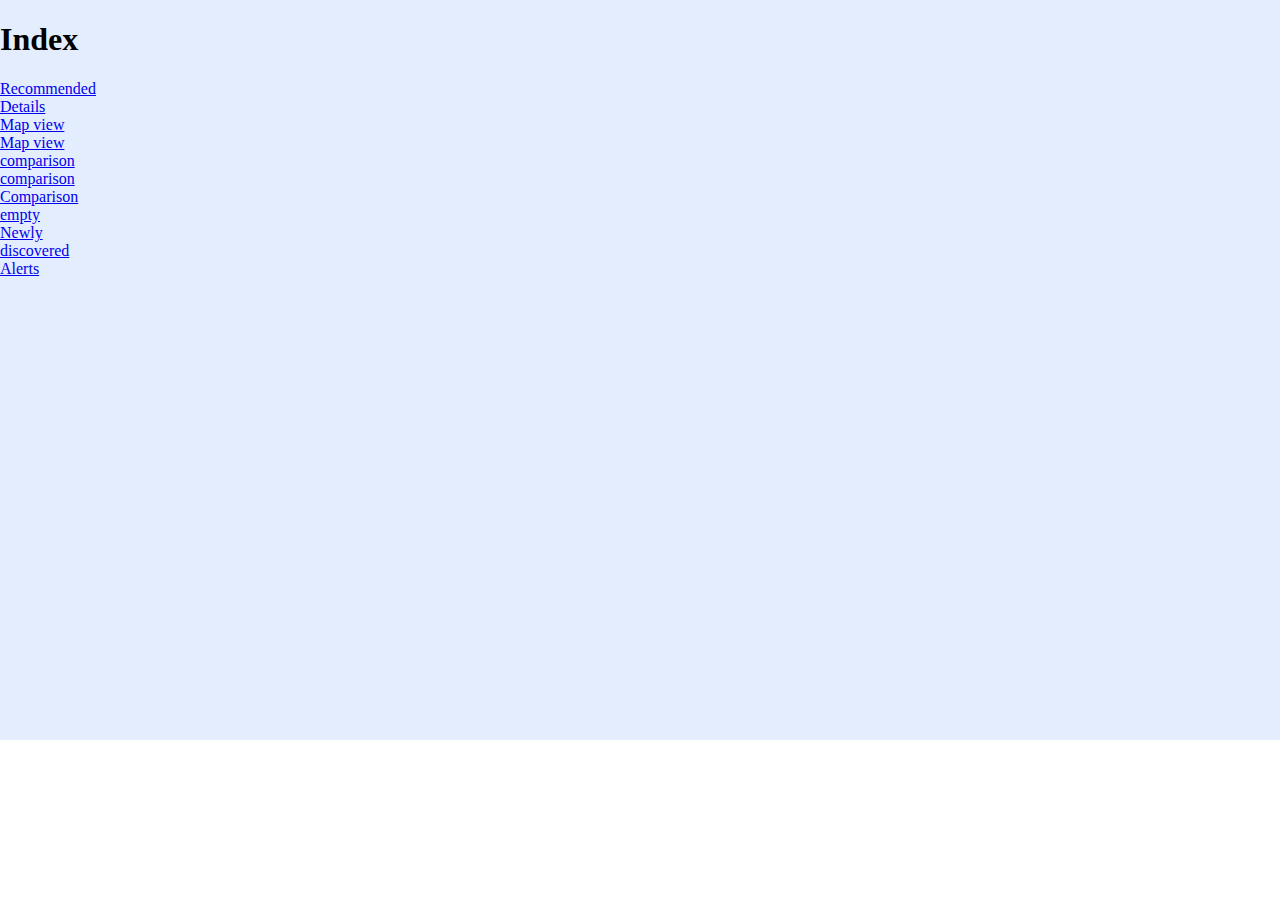
==== commit 21218ca9: "Finished" ====
--- a/Project1/index.html
+++ b/Project1/index.html
@@ -11,208 +11,60 @@
     <script src="https://cdn.jsdelivr.net/npm/bootstrap@5.2.0-beta1/dist/js/bootstrap.bundle.min.js" integrity="sha384-pprn3073KE6tl6bjs2QrFaJGz5/SUsLqktiwsUTF55Jfv3qYSDhgCecCxMW52nD2" crossorigin="anonymous"></script>
 
     <div class="container iro fullscreen">
-        <div class="input-group">
-        <input type="search" class="form-control rounded" placeholder="Search" aria-label="Search" aria-describedby="search-addon" />
-        <button type="button" class="btn btn-outline-primary">search</button>
+
+        <div class="container">
+            <h1 class="text-center">Index</h1>
         </div>
 
-        <div class="scrollmenu">
-            RECOMMENDED
-            <a href="#">MAP VIEW</a>
-            <a href="comparison_empty.html">COMPARISON</a>
-            <a href="newly_discovered.html">NEWLY DISCOVERED</a>
-          </div>
-
-
-          <div class="container">
-            <div class="row justify-content-start">
+        <div class="container">
+            <div class="row justify-content-start" style="height: 50px">
             <div class="col-6">
-              Filter by
-              </div>
-            <div class="col-4">
-                <div class="dropdown">
-                    <button class="btn btn-secondary dropdown-toggle" type="button" id="dropdownMenuButton1" data-bs-toggle="dropdown" aria-expanded="false">
-                      Long distance +3
-                    </button>
-                    <ul class="dropdown-menu" aria-labelledby="dropdownMenuButton1">
-                      <li><a class="dropdown-item" href="#">Long distance</a></li>
-                      <li><a class="dropdown-item" href="#">Short distance</a></li>
-                      <li><a class="dropdown-item" href="#">Have parking</a></li>
-                      <li><a class="dropdown-item" href="#">Have restrooms</a></li>
-                    </ul>
-                  </div>
+              <div class="h-100 d-inline-block" style="width: 70px">
+                <a href="recommended.html" class="btn btn-primary" style="margin-top:10px">Recommended</a>
               </div>
               </div>
-            </div>
-
-    <div class="container-md" style="margin-bottom:5px">
-        <div class="card mb-3">
-            <img src="img/Nav1.png" class="card-img-top">
-        <div class="card-body">
-          
-      <h5 class="card-title" style="text-align:left;">
-          Mountain Way
-          <span style="float:right;">
-            <svg xmlns="http://www.w3.org/2000/svg" width="16" height="16" fill="currentColor" class="bi bi-star-fill" viewBox="0 0 16 16">
-                <path d="M3.612 15.443c-.386.198-.824-.149-.746-.592l.83-4.73L.173 6.765c-.329-.314-.158-.888.283-.95l4.898-.696L7.538.792c.197-.39.73-.39.927 0l2.184 4.327 4.898.696c.441.062.612.636.282.95l-3.522 3.356.83 4.73c.078.443-.36.79-.746.592L8 13.187l-4.389 2.256z"/>
-              </svg>
-              <svg xmlns="http://www.w3.org/2000/svg" width="16" height="16" fill="currentColor" class="bi bi-star-fill" viewBox="0 0 16 16">
-                <path d="M3.612 15.443c-.386.198-.824-.149-.746-.592l.83-4.73L.173 6.765c-.329-.314-.158-.888.283-.95l4.898-.696L7.538.792c.197-.39.73-.39.927 0l2.184 4.327 4.898.696c.441.062.612.636.282.95l-3.522 3.356.83 4.73c.078.443-.36.79-.746.592L8 13.187l-4.389 2.256z"/>
-              </svg>
-              <svg xmlns="http://www.w3.org/2000/svg" width="16" height="16" fill="currentColor" class="bi bi-star-fill" viewBox="0 0 16 16">
-                <path d="M3.612 15.443c-.386.198-.824-.149-.746-.592l.83-4.73L.173 6.765c-.329-.314-.158-.888.283-.95l4.898-.696L7.538.792c.197-.39.73-.39.927 0l2.184 4.327 4.898.696c.441.062.612.636.282.95l-3.522 3.356.83 4.73c.078.443-.36.79-.746.592L8 13.187l-4.389 2.256z"/>
-              </svg>
-              <svg xmlns="http://www.w3.org/2000/svg" width="16" height="16" fill="currentColor" class="bi bi-star-fill" viewBox="0 0 16 16">
-                <path d="M3.612 15.443c-.386.198-.824-.149-.746-.592l.83-4.73L.173 6.765c-.329-.314-.158-.888.283-.95l4.898-.696L7.538.792c.197-.39.73-.39.927 0l2.184 4.327 4.898.696c.441.062.612.636.282.95l-3.522 3.356.83 4.73c.078.443-.36.79-.746.592L8 13.187l-4.389 2.256z"/>
-              </svg>
-            <svg xmlns="http://www.w3.org/2000/svg" width="16" height="16" fill="currentColor" class="bi bi-star" viewBox="0 0 16 16">
-        <path d="M2.866 14.85c-.078.444.36.791.746.593l4.39-2.256 4.389 2.256c.386.198.824-.149.746-.592l-.83-4.73 3.522-3.356c.33-.314.16-.888-.282-.95l-4.898-.696L8.465.792a.513.513 0 0 0-.927 0L5.354 5.12l-4.898.696c-.441.062-.612.636-.283.95l3.523 3.356-.83 4.73zm4.905-2.767-3.686 1.894.694-3.957a.565.565 0 0 0-.163-.505L1.71 6.745l4.052-.576a.525.525 0 0 0 .393-.288L8 2.223l1.847 3.658a.525.525 0 0 0 .393.288l4.052.575-2.906 2.77a.565.565 0 0 0-.163.506l.694 3.957-3.686-1.894a.503.503 0 0 0-.461 0z"/>
-      </svg>
-          </span>
-      </h5>
-          <div class="container">
-          <div class="row justify-content-start">
-          <div class="col-1">
-            <svg xmlns="http://www.w3.org/2000/svg" width="16" height="16" fill="currentColor" class="bi bi-bookmarks" viewBox="0 0 16 16">
-        <path d="M2 4a2 2 0 0 1 2-2h6a2 2 0 0 1 2 2v11.5a.5.5 0 0 1-.777.416L7 13.101l-4.223 2.815A.5.5 0 0 1 2 15.5V4zm2-1a1 1 0 0 0-1 1v10.566l3.723-2.482a.5.5 0 0 1 .554 0L11 14.566V4a1 1 0 0 0-1-1H4z"/>
-        <path d="M4.268 1H12a1 1 0 0 1 1 1v11.768l.223.148A.5.5 0 0 0 14 13.5V2a2 2 0 0 0-2-2H6a2 2 0 0 0-1.732 1z"/>
-      </svg>
-          </div>
-          <div class="col-5 card-text">
-            4.7 mi
-          </div>
-          <div class="col-6">
-            <span style="float:right;">
-                <img src="img/Chart1.jpeg" height="20px">
-            </span>
-          </div>
-        </div>
-            </div>
-          <div class="container">
-            <div class="row justify-content-start">
-            <div class="col-3">
-              <button type="button" class="btn btn-light" data-bs-container="body" data-bs-toggle="popover" data-bs-placement="top" data-bs-content="Top popover">
-        Big C
-      </button>
-              </div>
-            <div class="col-3">
-              <button type="button" class="btn btn-light" data-bs-container="body" data-bs-toggle="popover" data-bs-placement="top" data-bs-content="Top popover">
-        Sunset
-      </button>
-              </div>
-            <div class="col-3">
-              <button type="button" class="btn btn-light" data-bs-container="body" data-bs-toggle="popover" data-bs-placement="top" data-bs-content="Top popover">
-        Yifang
-      </button>
+              <div class="col-6">
+                <div class="h-100 d-inline-block" style="width: 70px">
+                  <a href="details.html" class="btn btn-primary" style="margin-top:10px">Details</a>
+                </div>
+                </div>
+            <div class="col-6">
+              <div class="h-100 d-inline-block" style="width: 70px">
+                <a href="map_view.html" class="btn btn-primary" style="margin-top:10px">Map view</a>
               </div>
               </div>
-            </div>
-            <div style="height: 50px">
+              
+            <div class="col-6">
                 <div class="h-100 d-inline-block" style="width: 70px">
-                    <img src="img/Parking_icon.svg" class="feature-image">
+                  <a href="map_view_comparison.html" class="btn btn-primary" style="margin-top:10px">Map view comparison</a>
                 </div>
+                </div>
+
+            <div class="col-6">
                 <div class="h-100 d-inline-block" style="width: 70px">
-                    <img src="https://www.freeiconspng.com/thumbs/restroom-icon/man-and-women-restroom-icon-12.png" class="feature-image">
+                  <a href="comparison.html" class="btn btn-primary" style="margin-top:10px">comparison</a>
                 </div>
+                </div>
+
+            <div class="col-6">
                 <div class="h-100 d-inline-block" style="width: 70px">
-                    <img src="https://cdn1.iconfinder.com/data/icons/road-signs-line-filled/614/1066_-_Steep_ascent-512.png" class="feature-image">
+                  <a href="comparison_empty.html" class="btn btn-primary" style="margin-top:10px">Comparison empty</a>
+                </div>
+                </div>
+
+            <div class="col-6">
+                <div class="h-100 d-inline-block" style="width: 70px">
+                  <a href="newly_discovered.html" class="btn btn-primary" style="margin-top:10px">Newly discovered</a>
+                </div>
+                </div>
+
+            <div class="col-6">
+                <div class="h-100 d-inline-block" style="width: 70px">
+                  <a href="alert_demo.html" class="btn btn-primary" style="margin-top:10px">Alerts</a>
+                </div>
                 </div>
               </div>
-              <div class="d-flex flex-row flex-nowrap overflow-auto">
-                   <div class="card card-block mx-2" style="min-width: 100px; min-height: 50px">
-                    <img src="img/image1.png" class="card-img-top">
-                </div>
-                   <div class="card card-block mx-2" style="min-width: 100px; min-height: 50px">
-                    <img src="img/image2.png" class="card-img-top">
-                </div>
-                   <div class="card card-block mx-2" style="min-width: 100px; min-height: 50px">
-                    <img src="img/image6.png" class="card-img-top">
-                </div>
-                   <div class="card card-block mx-2" style="min-width: 100px; min-height: 130px">More +</div>
-                </div>
-                <a href="details.html" class="btn btn-primary stretched-link">Details</a>
-        </div>
-      </div>
-
-
-      <div class="card mb-3">
-        <svg class="bd-placeholder-img card-img-top" width="100%" height="180" xmlns="http://www.w3.org/2000/svg" role="img" aria-label="Placeholder: Image cap" preserveAspectRatio="xMidYMid slice" focusable="false"><title>Placeholder</title><rect width="100%" height="100%" fill="#868e96"></rect><text x="50%" y="50%" fill="#dee2e6" dy=".3em">Image cap</text></svg>
-      
-        <div class="card-body">
-          
-      <h5 class="card-title" style="text-align:left;">
-          University Tour
-          <span style="float:right;">
-            <svg xmlns="http://www.w3.org/2000/svg" width="16" height="16" fill="currentColor" class="bi bi-star-fill" viewBox="0 0 16 16">
-                <path d="M3.612 15.443c-.386.198-.824-.149-.746-.592l.83-4.73L.173 6.765c-.329-.314-.158-.888.283-.95l4.898-.696L7.538.792c.197-.39.73-.39.927 0l2.184 4.327 4.898.696c.441.062.612.636.282.95l-3.522 3.356.83 4.73c.078.443-.36.79-.746.592L8 13.187l-4.389 2.256z"/>
-              </svg>
-              <svg xmlns="http://www.w3.org/2000/svg" width="16" height="16" fill="currentColor" class="bi bi-star-fill" viewBox="0 0 16 16">
-                <path d="M3.612 15.443c-.386.198-.824-.149-.746-.592l.83-4.73L.173 6.765c-.329-.314-.158-.888.283-.95l4.898-.696L7.538.792c.197-.39.73-.39.927 0l2.184 4.327 4.898.696c.441.062.612.636.282.95l-3.522 3.356.83 4.73c.078.443-.36.79-.746.592L8 13.187l-4.389 2.256z"/>
-              </svg>
-              <svg xmlns="http://www.w3.org/2000/svg" width="16" height="16" fill="currentColor" class="bi bi-star-fill" viewBox="0 0 16 16">
-                <path d="M3.612 15.443c-.386.198-.824-.149-.746-.592l.83-4.73L.173 6.765c-.329-.314-.158-.888.283-.95l4.898-.696L7.538.792c.197-.39.73-.39.927 0l2.184 4.327 4.898.696c.441.062.612.636.282.95l-3.522 3.356.83 4.73c.078.443-.36.79-.746.592L8 13.187l-4.389 2.256z"/>
-              </svg>
-            <svg xmlns="http://www.w3.org/2000/svg" width="16" height="16" fill="currentColor" class="bi bi-star" viewBox="0 0 16 16">
-        <path d="M2.866 14.85c-.078.444.36.791.746.593l4.39-2.256 4.389 2.256c.386.198.824-.149.746-.592l-.83-4.73 3.522-3.356c.33-.314.16-.888-.282-.95l-4.898-.696L8.465.792a.513.513 0 0 0-.927 0L5.354 5.12l-4.898.696c-.441.062-.612.636-.283.95l3.523 3.356-.83 4.73zm4.905-2.767-3.686 1.894.694-3.957a.565.565 0 0 0-.163-.505L1.71 6.745l4.052-.576a.525.525 0 0 0 .393-.288L8 2.223l1.847 3.658a.525.525 0 0 0 .393.288l4.052.575-2.906 2.77a.565.565 0 0 0-.163.506l.694 3.957-3.686-1.894a.503.503 0 0 0-.461 0z"/>
-      </svg>
-            <svg xmlns="http://www.w3.org/2000/svg" width="16" height="16" fill="currentColor" class="bi bi-star" viewBox="0 0 16 16">
-        <path d="M2.866 14.85c-.078.444.36.791.746.593l4.39-2.256 4.389 2.256c.386.198.824-.149.746-.592l-.83-4.73 3.522-3.356c.33-.314.16-.888-.282-.95l-4.898-.696L8.465.792a.513.513 0 0 0-.927 0L5.354 5.12l-4.898.696c-.441.062-.612.636-.283.95l3.523 3.356-.83 4.73zm4.905-2.767-3.686 1.894.694-3.957a.565.565 0 0 0-.163-.505L1.71 6.745l4.052-.576a.525.525 0 0 0 .393-.288L8 2.223l1.847 3.658a.525.525 0 0 0 .393.288l4.052.575-2.906 2.77a.565.565 0 0 0-.163.506l.694 3.957-3.686-1.894a.503.503 0 0 0-.461 0z"/>
-      </svg>
-          </span>
-      </h5>
-          <div class="container">
-          <div class="row justify-content-start">
-          <div class="col-1">
-            <svg xmlns="http://www.w3.org/2000/svg" width="16" height="16" fill="currentColor" class="bi bi-bookmarks" viewBox="0 0 16 16">
-        <path d="M2 4a2 2 0 0 1 2-2h6a2 2 0 0 1 2 2v11.5a.5.5 0 0 1-.777.416L7 13.101l-4.223 2.815A.5.5 0 0 1 2 15.5V4zm2-1a1 1 0 0 0-1 1v10.566l3.723-2.482a.5.5 0 0 1 .554 0L11 14.566V4a1 1 0 0 0-1-1H4z"/>
-        <path d="M4.268 1H12a1 1 0 0 1 1 1v11.768l.223.148A.5.5 0 0 0 14 13.5V2a2 2 0 0 0-2-2H6a2 2 0 0 0-1.732 1z"/>
-      </svg>
-          </div>
-          <div class="col-5 card-text">
-            5.1 mi
-          </div>
-          <div class="col-6">
-            <span style="float:right;">
-                <img src="img/Chart1.jpeg" height="20px">
-            </span>
-          </div>
-        </div>
             </div>
-          <div class="container">
-            <div class="row justify-content-start">
-            <div class="col-3">
-              <button type="button" class="btn btn-light" data-bs-container="body" data-bs-toggle="popover" data-bs-placement="top" data-bs-content="Top popover">
-        Campanile
-      </button>
-              </div>
-            <div class="col-3">
-              <button type="button" class="btn btn-light" data-bs-container="body" data-bs-toggle="popover" data-bs-placement="top" data-bs-content="Top popover">
-        Lawrence
-      </button>
-              </div>
-              </div>
-            </div>
-            <div style="height: 50px">
-                <div class="h-100 d-inline-block" style="width: 70px">
-                    <img src="img/Parking_icon.svg" class="feature-image">
-                </div>
-              </div>
-              <div class="d-flex flex-row flex-nowrap overflow-auto">
-                   <div class="card card-block mx-2" style="min-width: 100px; min-height: 100px">
-                    <img src="img/image3.png" class="card-img-top">
-                </div>
-                   <div class="card card-block mx-2" style="min-width: 100px; min-height: 100px">
-                    <img src="img/image4.png" class="card-img-top">
-                </div>
-                   <div class="card card-block mx-2" style="min-width: 100px; min-height: 100px">
-                    <img src="img/image5.png" class="card-img-top">
-                </div>
-                   <div class="card card-block mx-2" style="min-width: 100px; min-height: 100px">More +</div>
-                </div>
-                <a href="details.html" class="btn btn-primary stretched-link">Details</a>
-        </div>
-      </div>
-      </div>
     </div>
       
       
